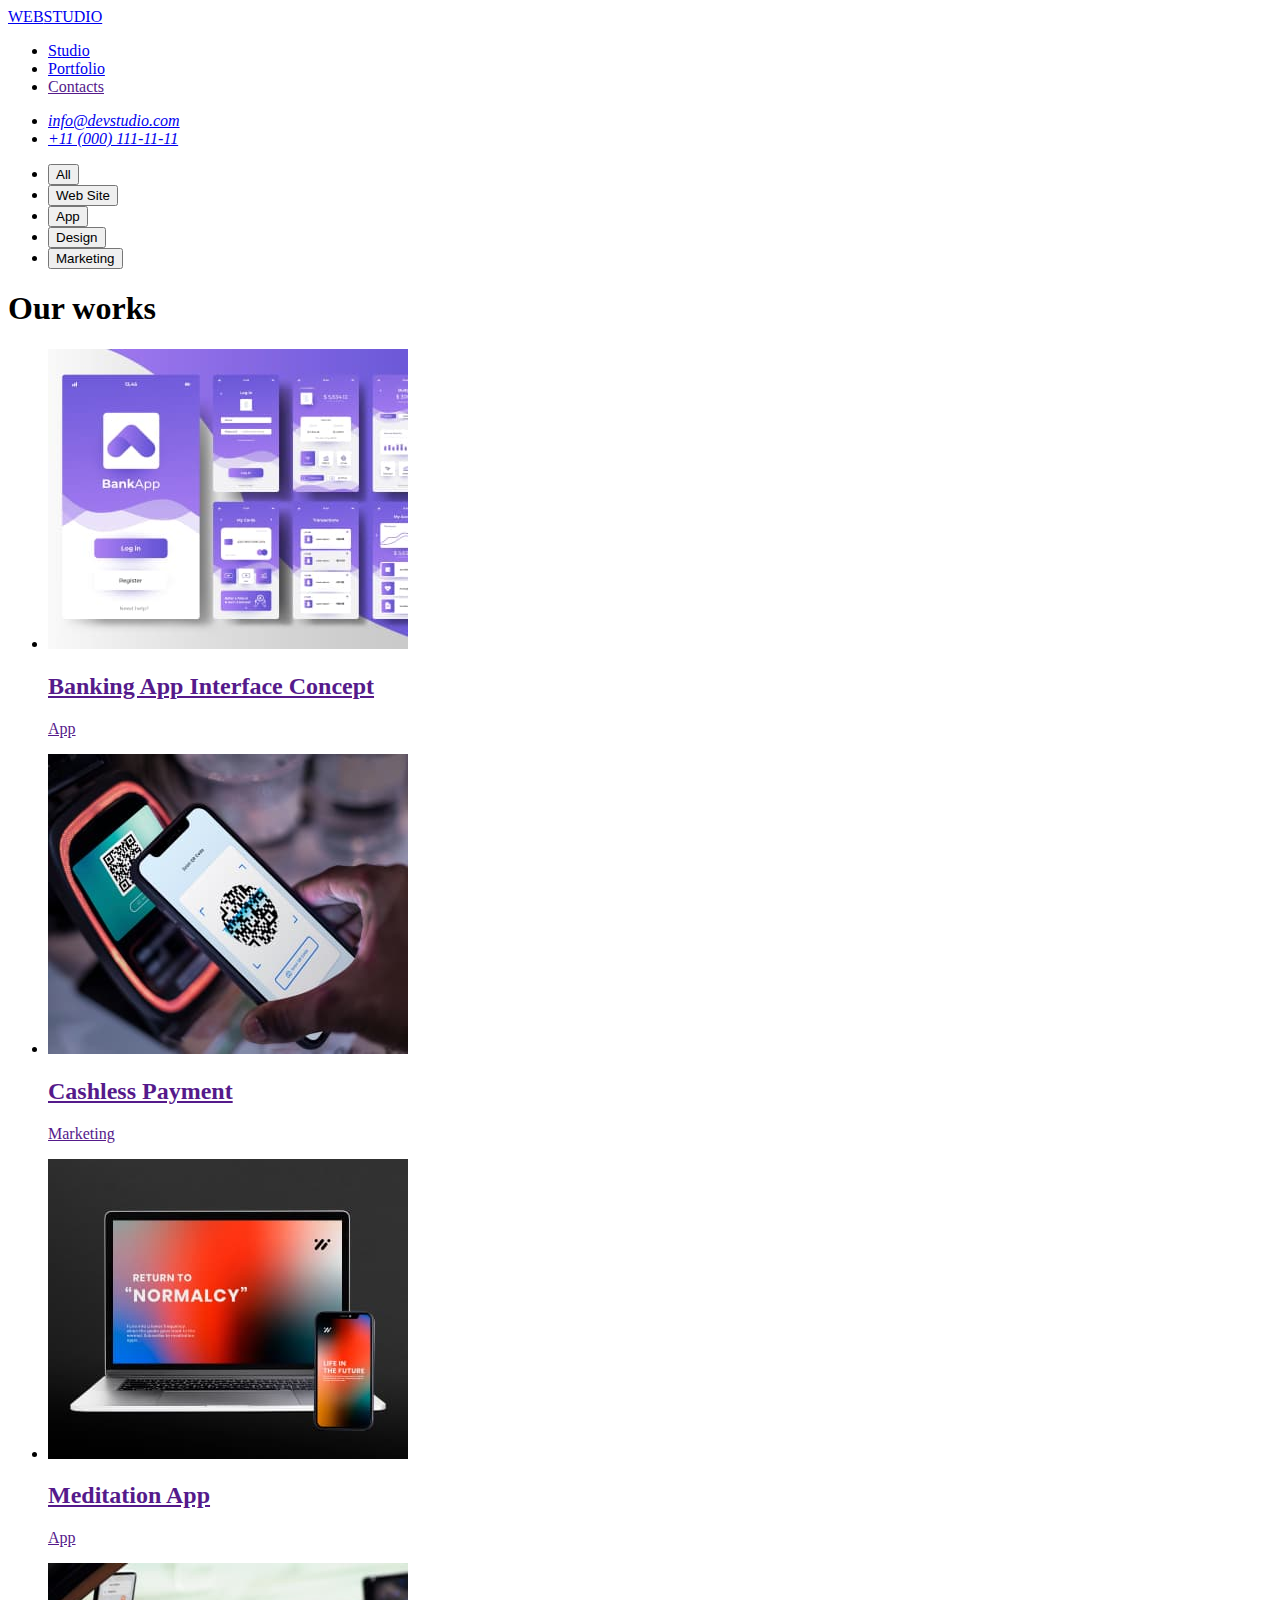
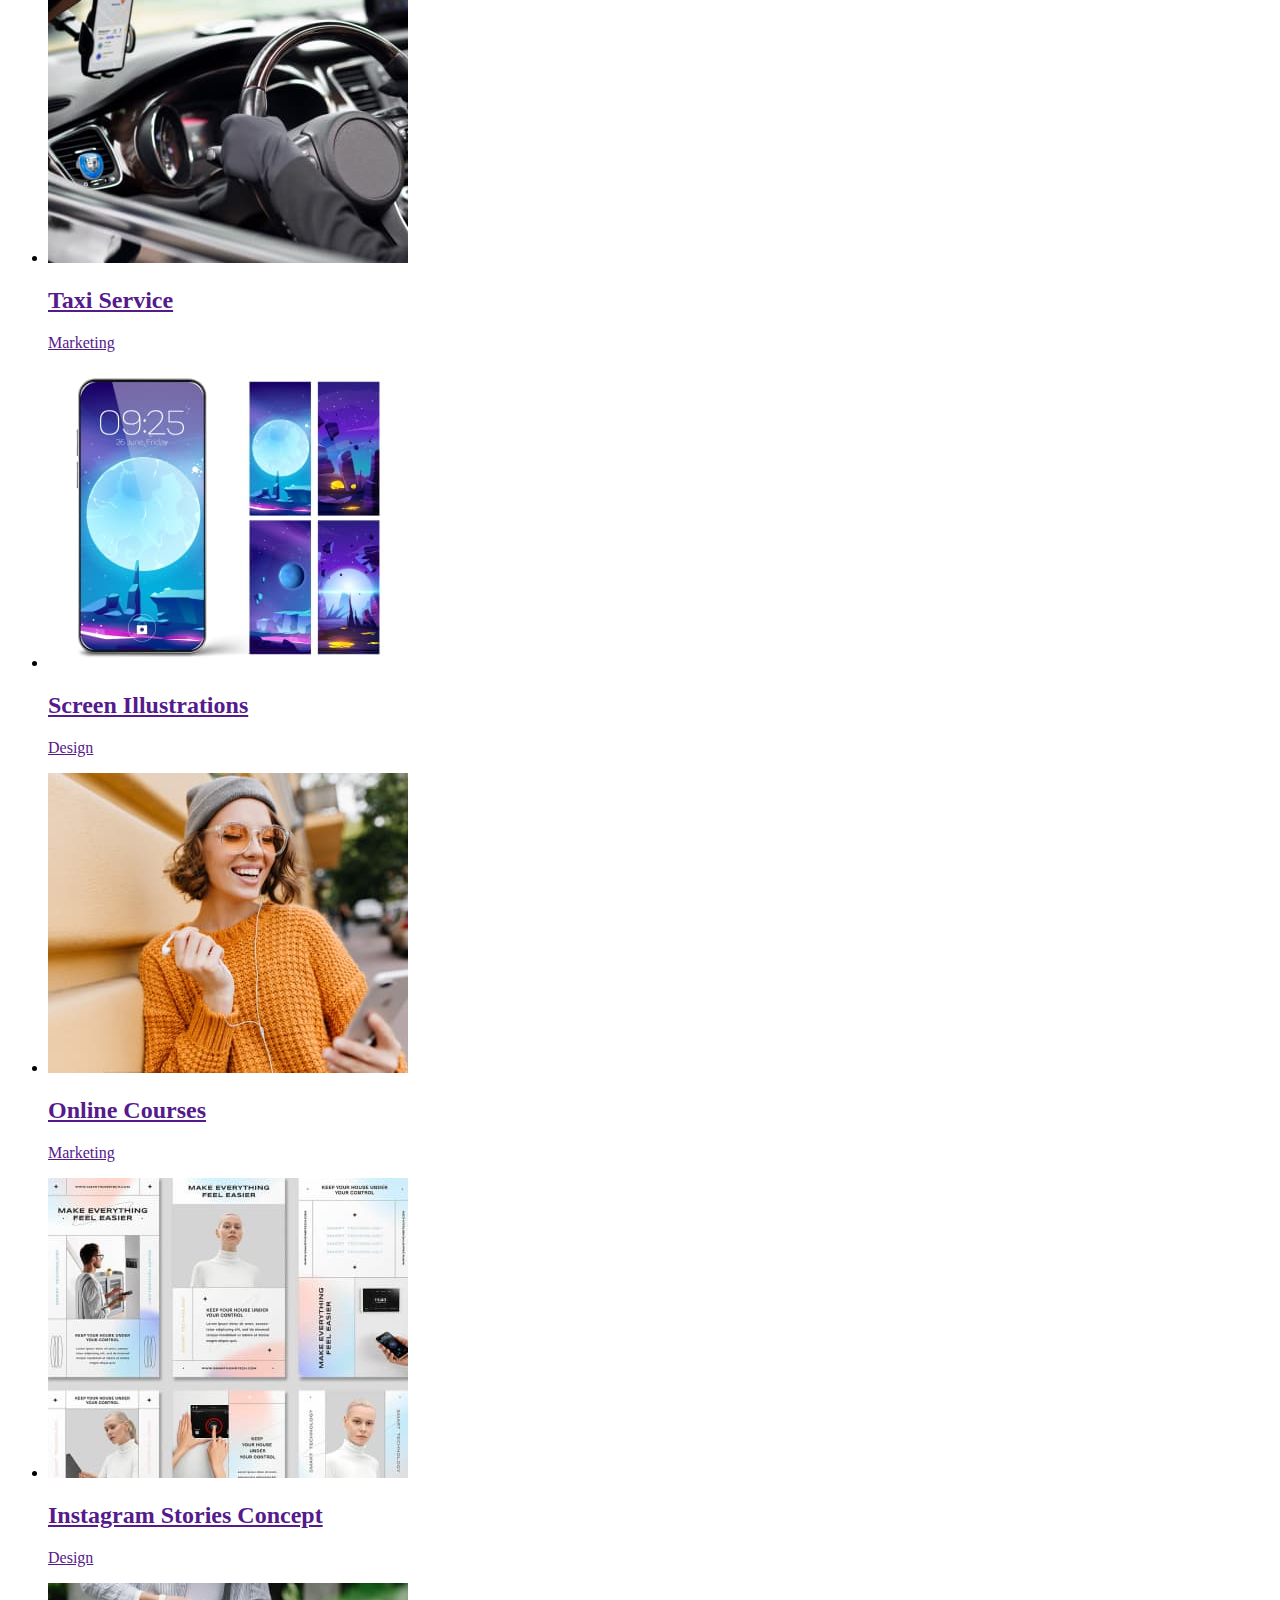
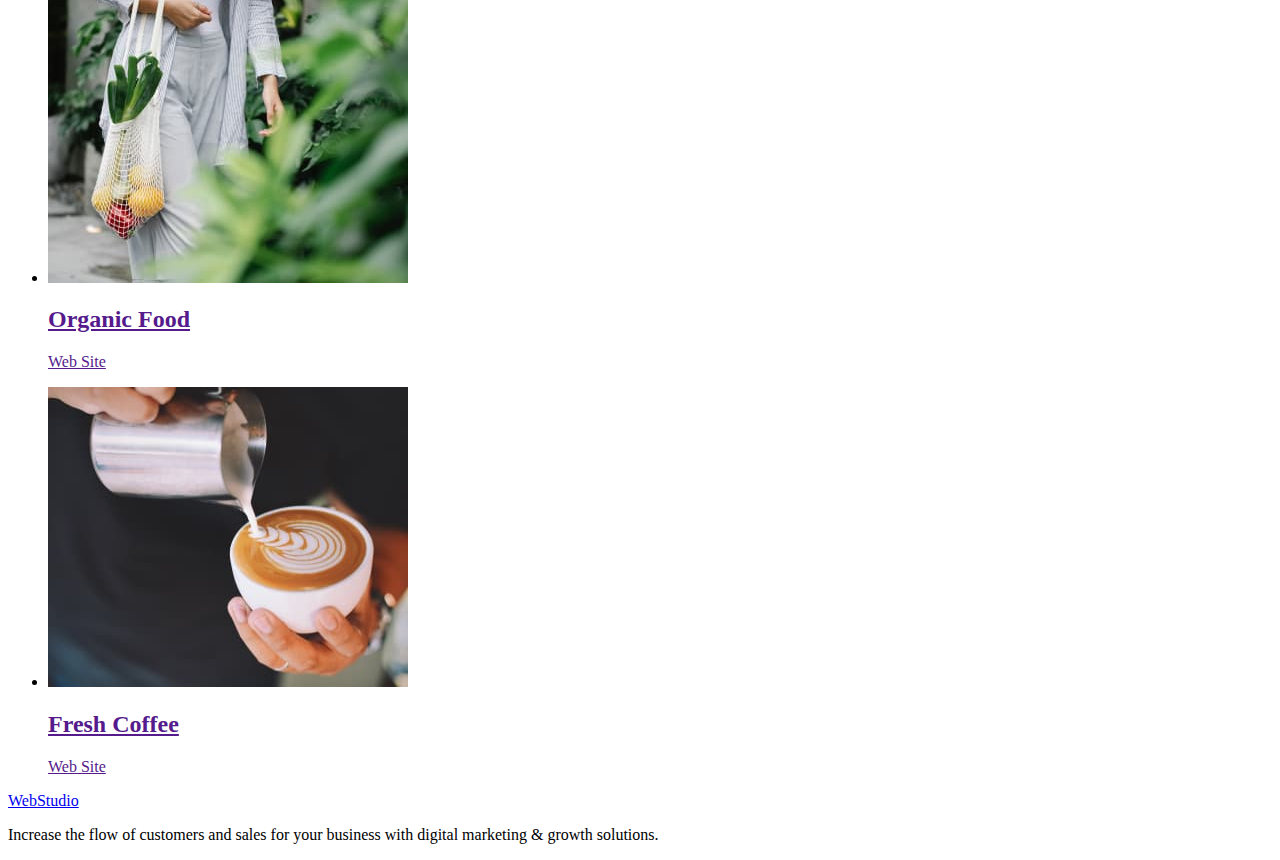
==== portfolio.html @ bcb20528 "добавив сторінку портфоліо" ====
<!DOCTYPE html>
<html lang="en">

<head>
	<meta charset="UTF-8">
	<meta http-equiv="X-UA-Compatible" content="IE=edge">
	<meta name="viewport" content="width=device-width, initial-scale=1.0">
	<title>Document</title>
	<link rel="stylesheet" href="./css/styles.css">
</head>

<body>
	<header>
		<nav>
			<a class="logo" href="./index.html"><span>WEB</span>STUDIO</a>
			<ul class="site-nav list">
				<li>
					<a href="./index.html" class="link">Studio</a>
				</li>
				<li>
					<a href="./portfolio.html" class="link">Portfolio</a>
				</li>
				<li>
					<a href="" class="link">Contacts</a>
				</li>
			</ul>
		</nav>
		<address class="address-nav">
			<ul>
				<li><a href="mailto:info@devstudio.com" class="link">info@devstudio.com</a></li>
				<li><a href="tel:+110001111111" class="link">+11 (000) 111-11-11</a>
				</li>
			</ul>

		</address>
	</header>
	<main>
		<ul>
			<li><button type="button">All</button></li>
			<li><button type="button">Web Site</button></li>
			<li><button type="button">App</button></li>
			<li><button type="button">Design</button></li>
			<li><button type="button">Marketing</button></li>
		</ul>
		<section>
			<h1>Our works</h1>
			<ul>
				<li><a href=""><img src="./images/img.jpg" alt="Banking App Interface Concept">
						<h2>Banking App Interface Concept</h2>
						<p>App</p>

					</a></li>
				<li><a href=""><img src="./images/img1.jpg" alt="Cashless Payment">
						<h2>Cashless Payment</h2>
						<p>Marketing</p>
					</a></li>
				<li><a href=""><img src="./images/2img.jpg" alt="Meditation App">
						<h2>Meditation App</h2>
						<p>App</p>
					</a></li>
				<li><a href=""><img src="./images/3img.jpg" alt="Taxi Service">
						<h2>Taxi Service</h2>
						<p>Marketing</p>
					</a></li>
				<li><a href=""><img src="./images/4img.jpg" alt="Screen Illustrations">
						<h2>Screen Illustrations</h2>
						<p>Design</p>
					</a></li>
				<li><a href=""><img src="./images/5img.jpg" alt="Online Courses">
						<h2>Online Courses</h2>
						<p>Marketing</p>
					</a></li>
				<li><a href=""><img src="./images/6img.jpg" alt="Instagram Stories Concept">
						<h2>Instagram Stories Concept</h2>
						<p>Design</p>
					</a></li>
				<li><a href=""><img src="./images/7img.jpg" alt="Organic Food">
						<h2>Organic Food</h2>
						<p>Web Site</p>
					</a></li>
				<li><a href=""><img src="./images/8img.jpg" alt="Fresh Coffee">
						<h2>Fresh Coffee</h2>
						<p>Web Site</p>
					</a></li>
			</ul>
		</section>
	</main>
	<footer>
		<a href="./index.html">WebStudio</a>
		<p>Increase the flow of customers and sales for your business with digital marketing & growth solutions.</p>

	</footer>

</body>
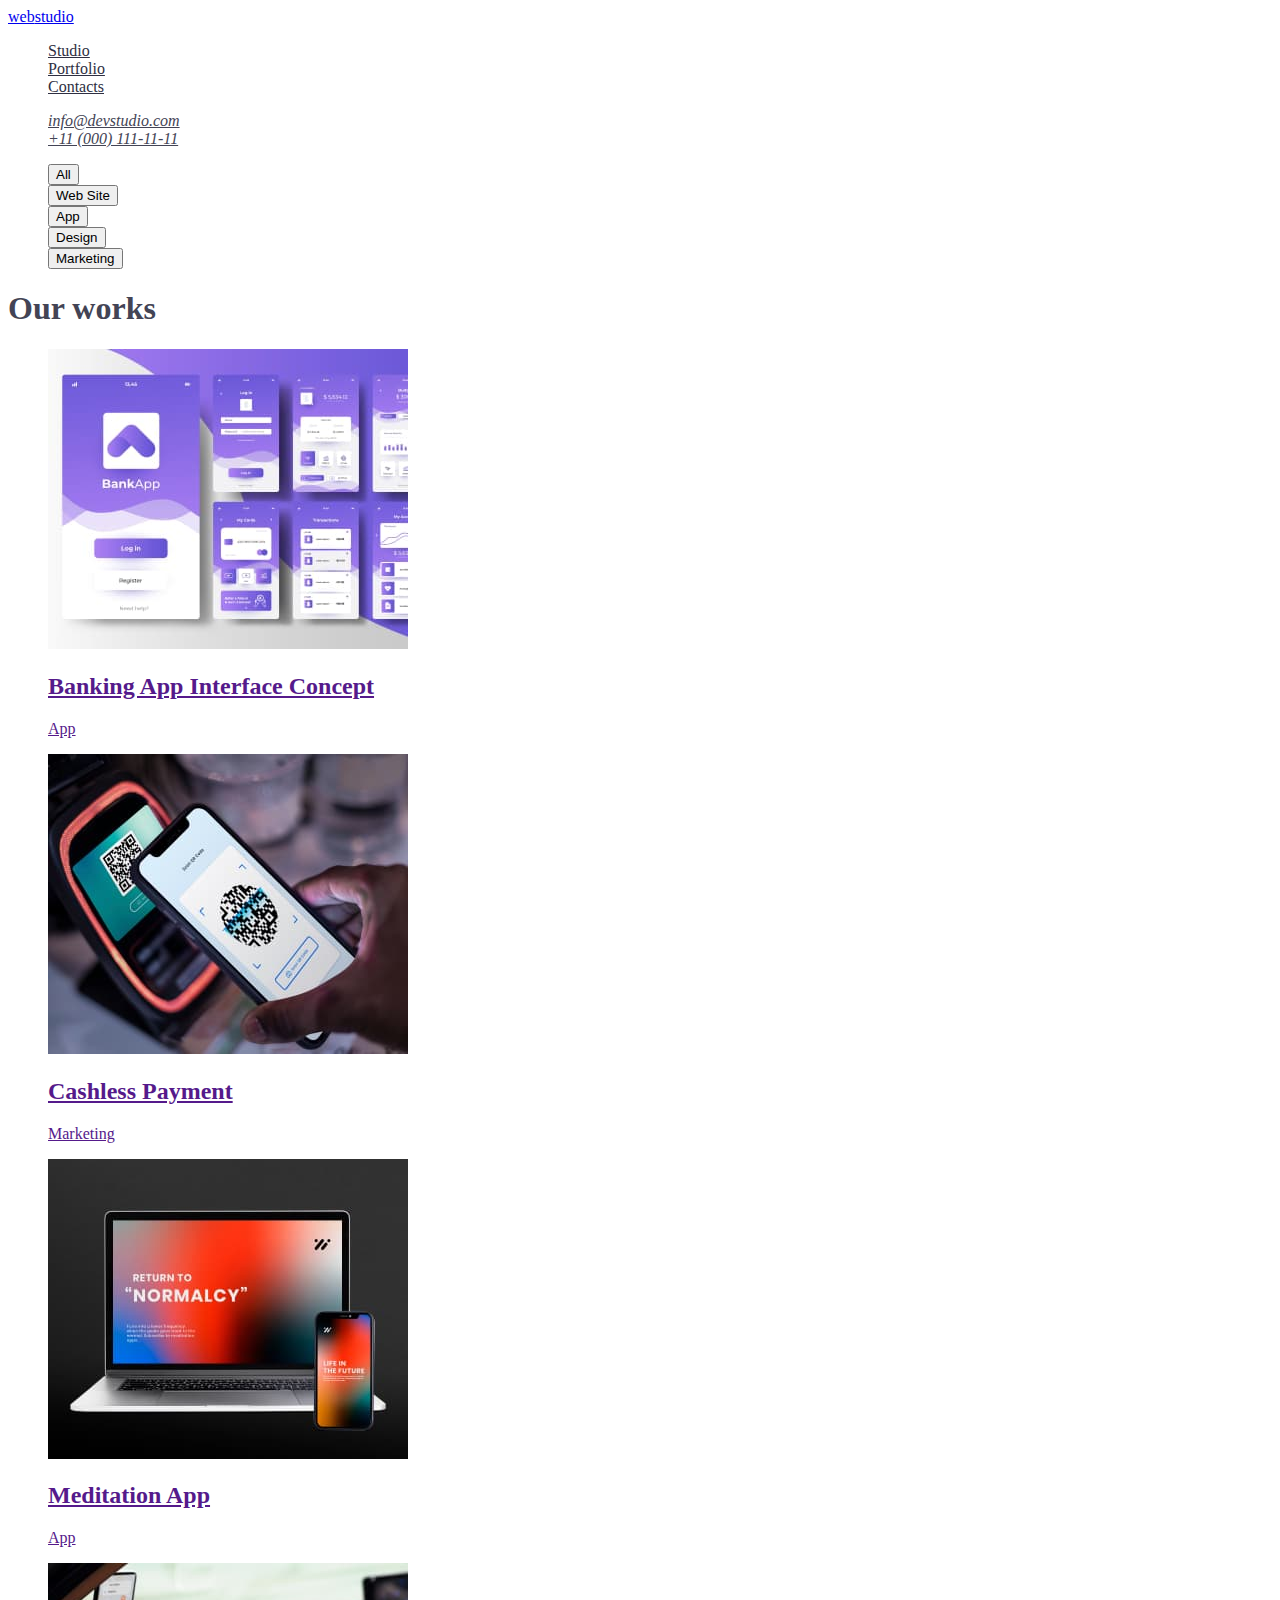
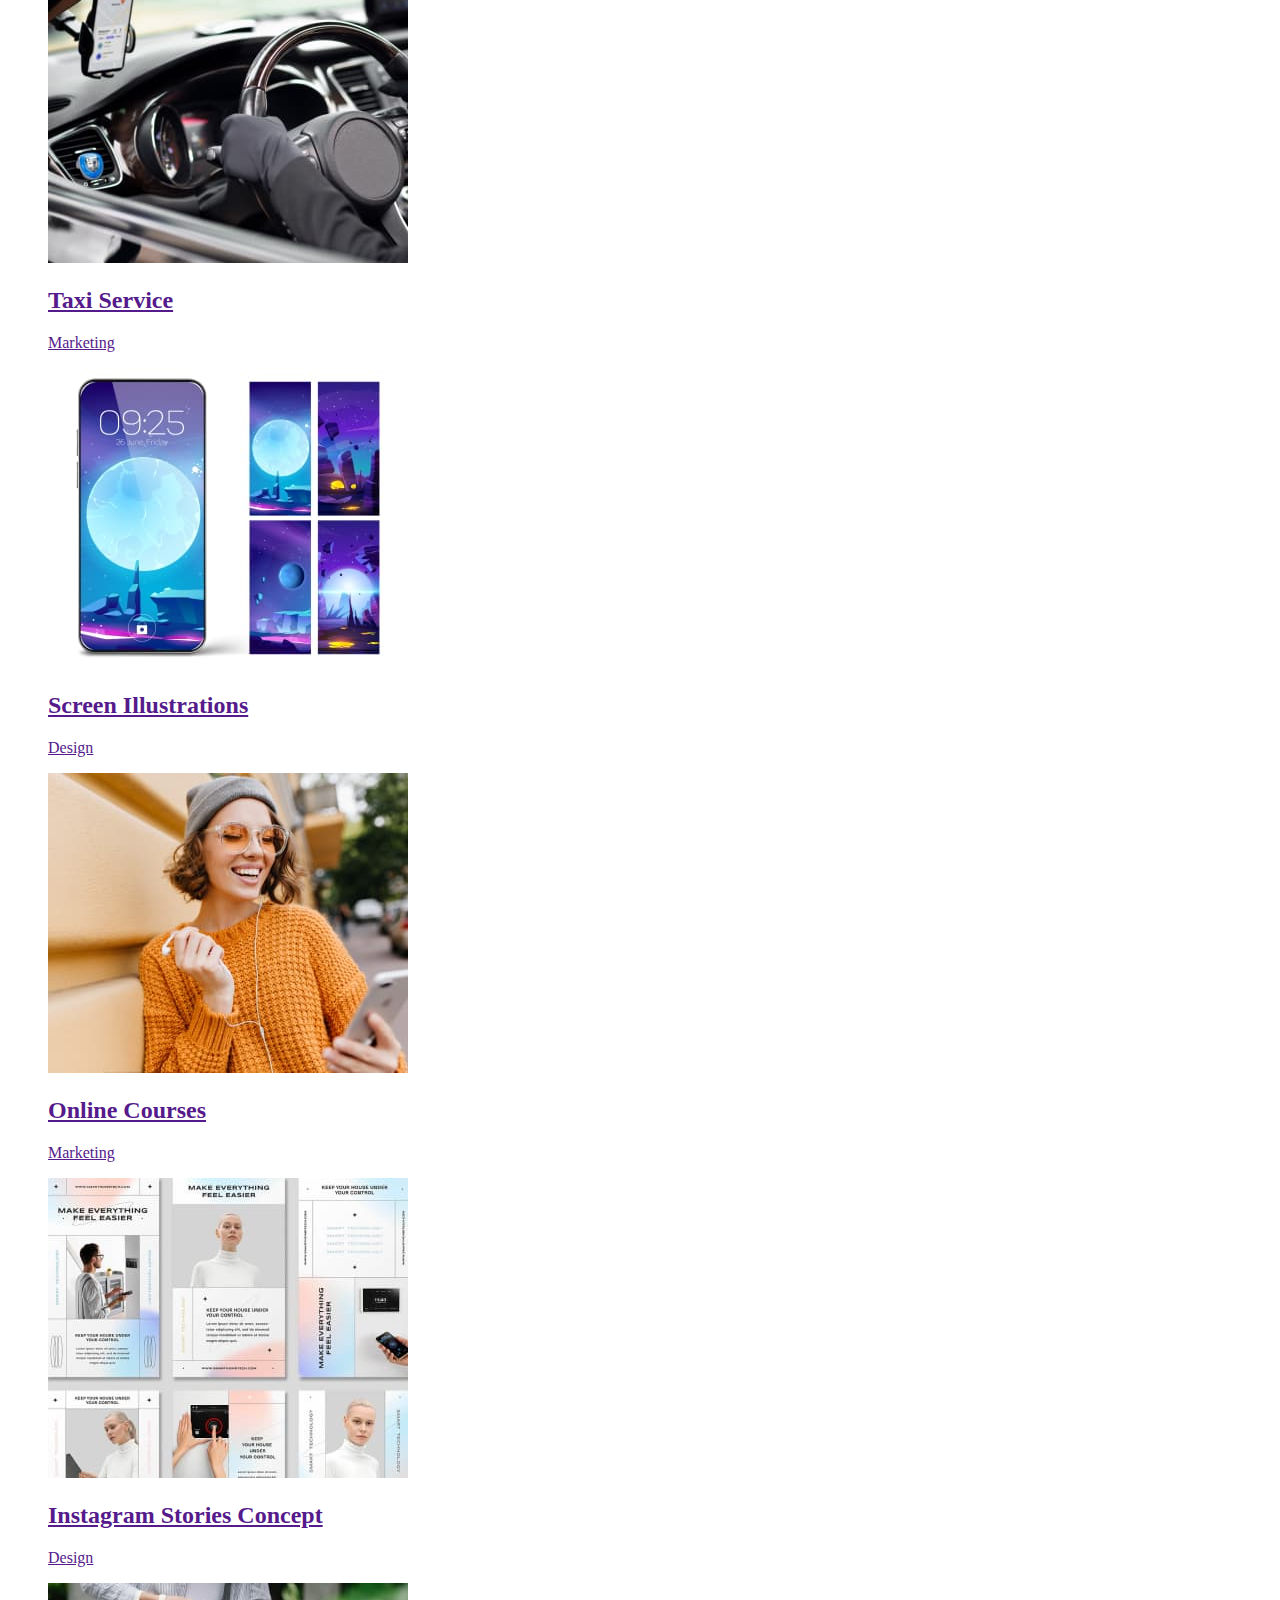
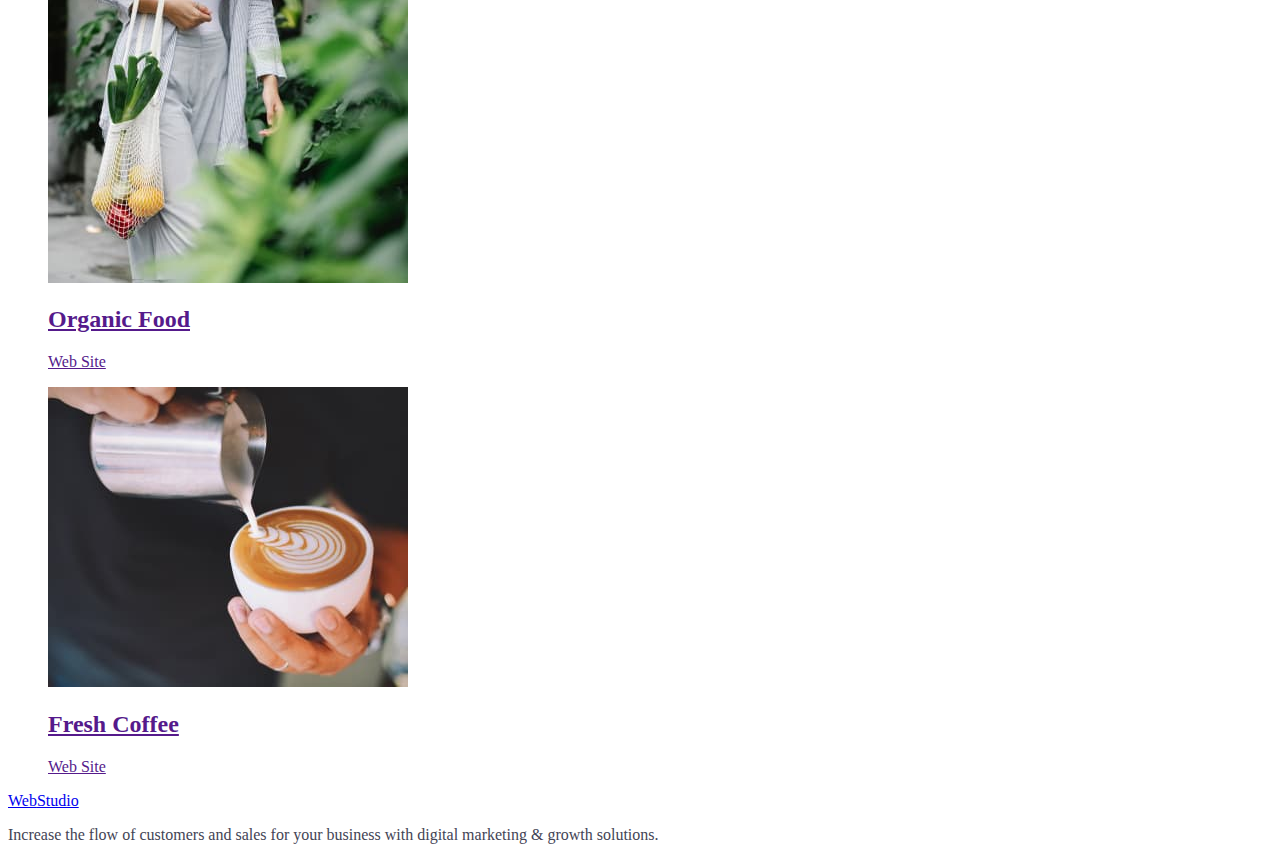
==== commit 7e7c365a: "добавив основні html файли" ====
--- a/portfolio.html
+++ b/portfolio.html
@@ -6,16 +6,21 @@
 	<meta http-equiv="X-UA-Compatible" content="IE=edge">
 	<meta name="viewport" content="width=device-width, initial-scale=1.0">
 	<title>Document</title>
+	<link rel="preconnect" href="https://fonts.googleapis.com">
+	<link rel="preconnect" href="https://fonts.gstatic.com" crossorigin>
+	<link
+		href="https://fonts.googleapis.com/css2?family=Raleway:wght@800&family=Roboto:wght@400;500;700;900&display=swap"
+		rel="stylesheet">
 	<link rel="stylesheet" href="./css/styles.css">
 </head>
 
 <body>
 	<header>
 		<nav>
-			<a class="logo" href="./index.html"><span>WEB</span>STUDIO</a>
+			<a class="logo-header" href="./index.html"><span>web</span>studio</a>
 			<ul class="site-nav list">
 				<li>
-					<a href="./index.html" class="link">Studio</a>
+					<a href="./index.html" class="link current">Studio</a>
 				</li>
 				<li>
 					<a href="./portfolio.html" class="link">Portfolio</a>
@@ -34,60 +39,63 @@
 
 		</address>
 	</header>
+
 	<main>
-		<ul>
-			<li><button type="button">All</button></li>
-			<li><button type="button">Web Site</button></li>
-			<li><button type="button">App</button></li>
-			<li><button type="button">Design</button></li>
-			<li><button type="button">Marketing</button></li>
+		<ul class="button-list">
+			<li><button type="button" class="button">All</button></li>
+			<li><button type="button" class="button">Web Site</button></li>
+			<li><button type="button" class="button">App</button></li>
+			<li><button type="button" class="button">Design</button></li>
+			<li><button type="button" class="button">Marketing</button></li>
 		</ul>
-		<section>
+		<section class="works">
 			<h1>Our works</h1>
 			<ul>
-				<li><a href=""><img src="./images/img.jpg" alt="Banking App Interface Concept">
+				<li><a href=""><img src="./images/img.jpg" alt="Banking App Interface Concept" width="360" height="300">
 						<h2>Banking App Interface Concept</h2>
 						<p>App</p>
 
 					</a></li>
-				<li><a href=""><img src="./images/img1.jpg" alt="Cashless Payment">
+				<li><a href=""><img src="./images/img1.jpg" alt="Cashless Payment" width="360" height="300">
 						<h2>Cashless Payment</h2>
 						<p>Marketing</p>
 					</a></li>
-				<li><a href=""><img src="./images/2img.jpg" alt="Meditation App">
+				<li><a href=""><img src="./images/2img.jpg" alt="Meditation App" width="360" height="300">
 						<h2>Meditation App</h2>
 						<p>App</p>
 					</a></li>
-				<li><a href=""><img src="./images/3img.jpg" alt="Taxi Service">
+				<li><a href=""><img src="./images/3img.jpg" alt="Taxi Service" width="360" height="300">
 						<h2>Taxi Service</h2>
 						<p>Marketing</p>
 					</a></li>
-				<li><a href=""><img src="./images/4img.jpg" alt="Screen Illustrations">
+				<li><a href=""><img src="./images/4img.jpg" alt="Screen Illustrations" width="360" height="300">
 						<h2>Screen Illustrations</h2>
 						<p>Design</p>
 					</a></li>
-				<li><a href=""><img src="./images/5img.jpg" alt="Online Courses">
+				<li><a href=""><img src="./images/5img.jpg" alt="Online Courses" width="360" height="300">
 						<h2>Online Courses</h2>
 						<p>Marketing</p>
 					</a></li>
-				<li><a href=""><img src="./images/6img.jpg" alt="Instagram Stories Concept">
+				<li><a href=""><img src="./images/6img.jpg" alt="Instagram Stories Concept" width="360" height="300">
 						<h2>Instagram Stories Concept</h2>
 						<p>Design</p>
 					</a></li>
-				<li><a href=""><img src="./images/7img.jpg" alt="Organic Food">
+				<li><a href=""><img src="./images/7img.jpg" alt="Organic Food" width="360" height="300">
 						<h2>Organic Food</h2>
 						<p>Web Site</p>
 					</a></li>
-				<li><a href=""><img src="./images/8img.jpg" alt="Fresh Coffee">
+				<li><a href=""><img src="./images/8img.jpg" alt="Fresh Coffee" width="360" height="300">
 						<h2>Fresh Coffee</h2>
 						<p>Web Site</p>
 					</a></li>
 			</ul>
 		</section>
 	</main>
-	<footer>
-		<a href="./index.html">WebStudio</a>
-		<p>Increase the flow of customers and sales for your business with digital marketing & growth solutions.</p>
+
+	<footer class="footer">
+		<a href="./index.html" class="logo-footer"><span>Web</span>Studio</a>
+		<p class="footer-text">Increase the flow of customers and sales for your business with digital marketing &
+			growth solutions.</p>
 
 	</footer>
 
--- a/css/styles.css
+++ b/css/styles.css
@@ -0,0 +1,53 @@
+/* text-color  #434455; */
+/* title-color #2E2F42*/
+/* accent-color #4D5AE5 */
+/* white-color #FFFFFF */
+/* footer-text-color #F4F4FD */
+:root {
+  --primary-text-color: #434455;
+  --title-text-color: #2e2f42;
+  --accent-color: #4d5ae5;
+  --white-color: #ffffff;
+  --secondary-white-color: #f4f4fd;
+  --secondary-background-color: #f4f4fd;
+}
+ul {
+  list-style: none;
+}
+
+body {
+  background-color: #ffffff;
+  color: var(--primary-text-color);
+}
+
+/* logo */
+.logo {
+  color: var(--title-text-color);
+}
+
+.logo > span,
+.logo:hover,
+.logo:focus {
+  color: var(--accent-color);
+}
+
+/* site-nav */
+.site-nav .link {
+  color: var(--title-text-color);
+}
+
+.site-nav .link:hover,
+.site-nav .link:focus {
+  color: var(--accent-color);
+}
+
+/* address-nav */
+
+.address-nav .link {
+  color: inherit;
+}
+
+.address-nav .link:hover,
+.address-nav .link:focus {
+  color: var(--accent-color);
+}
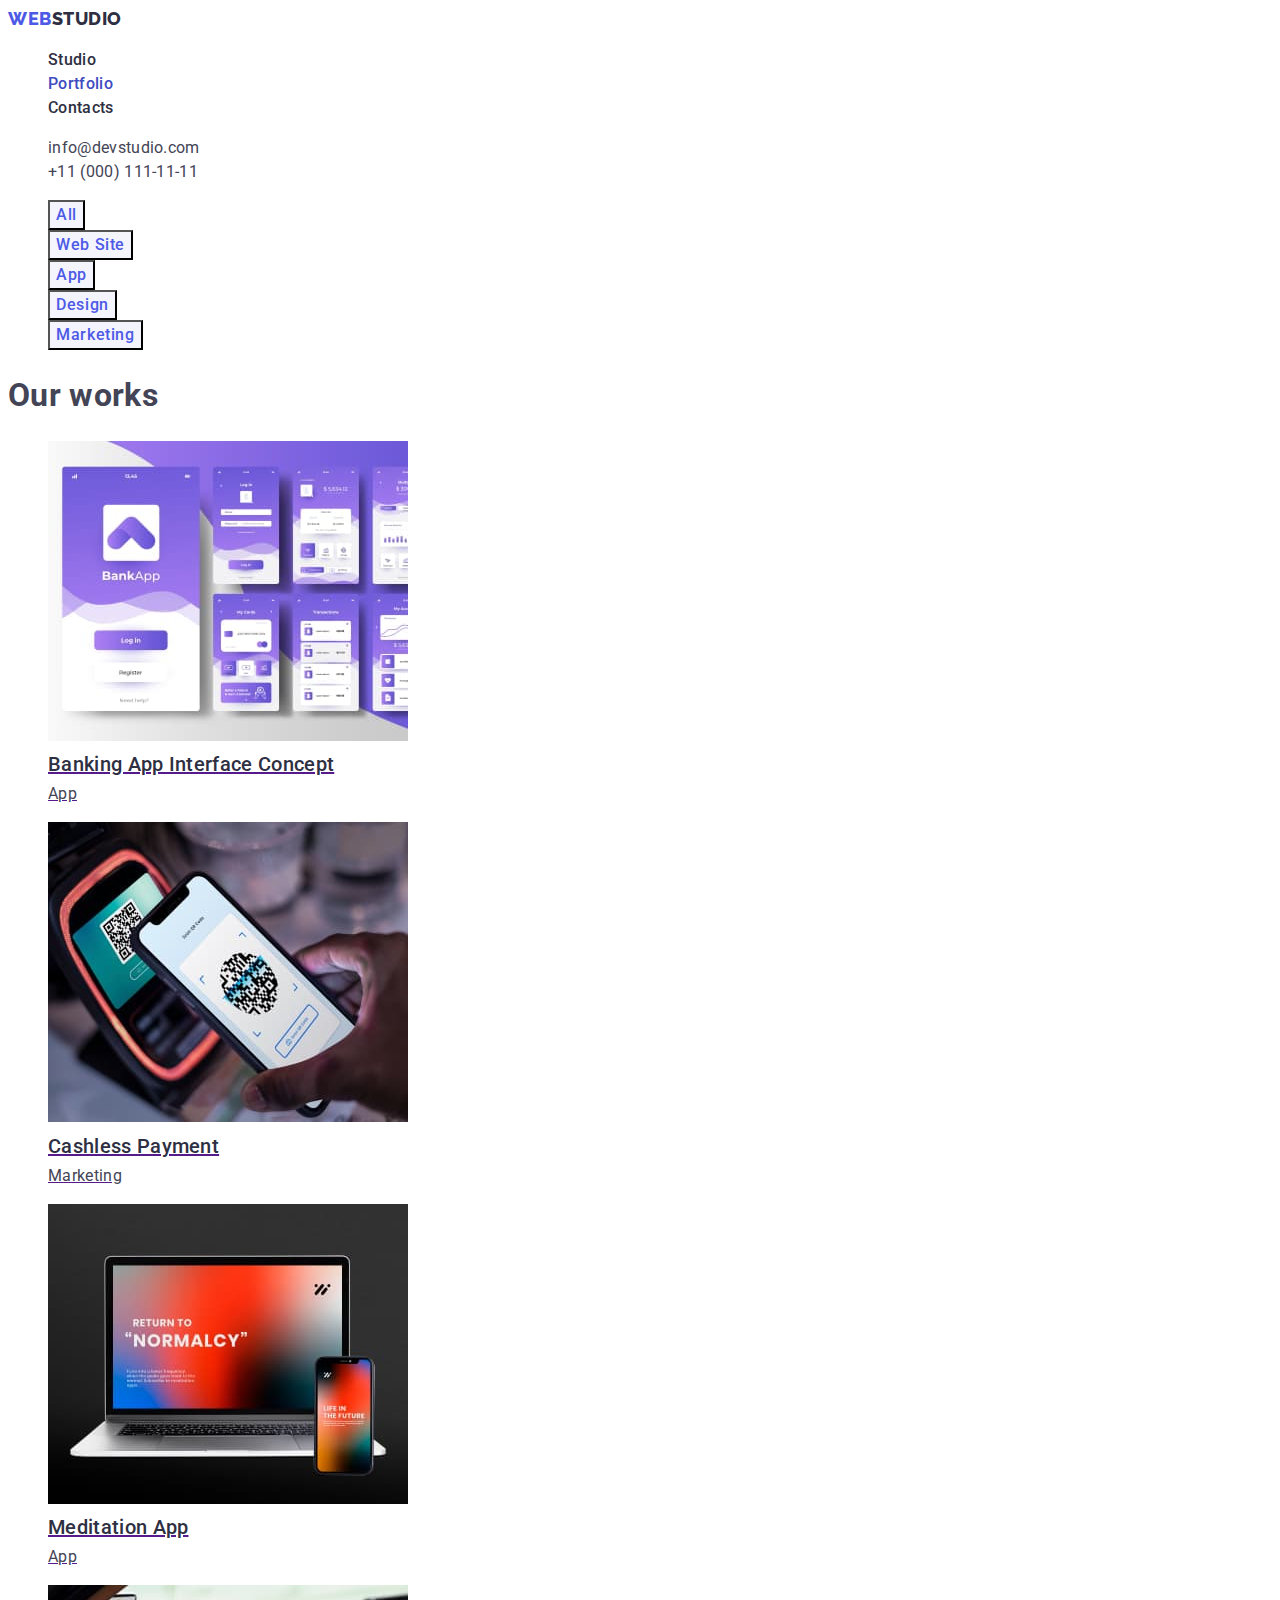
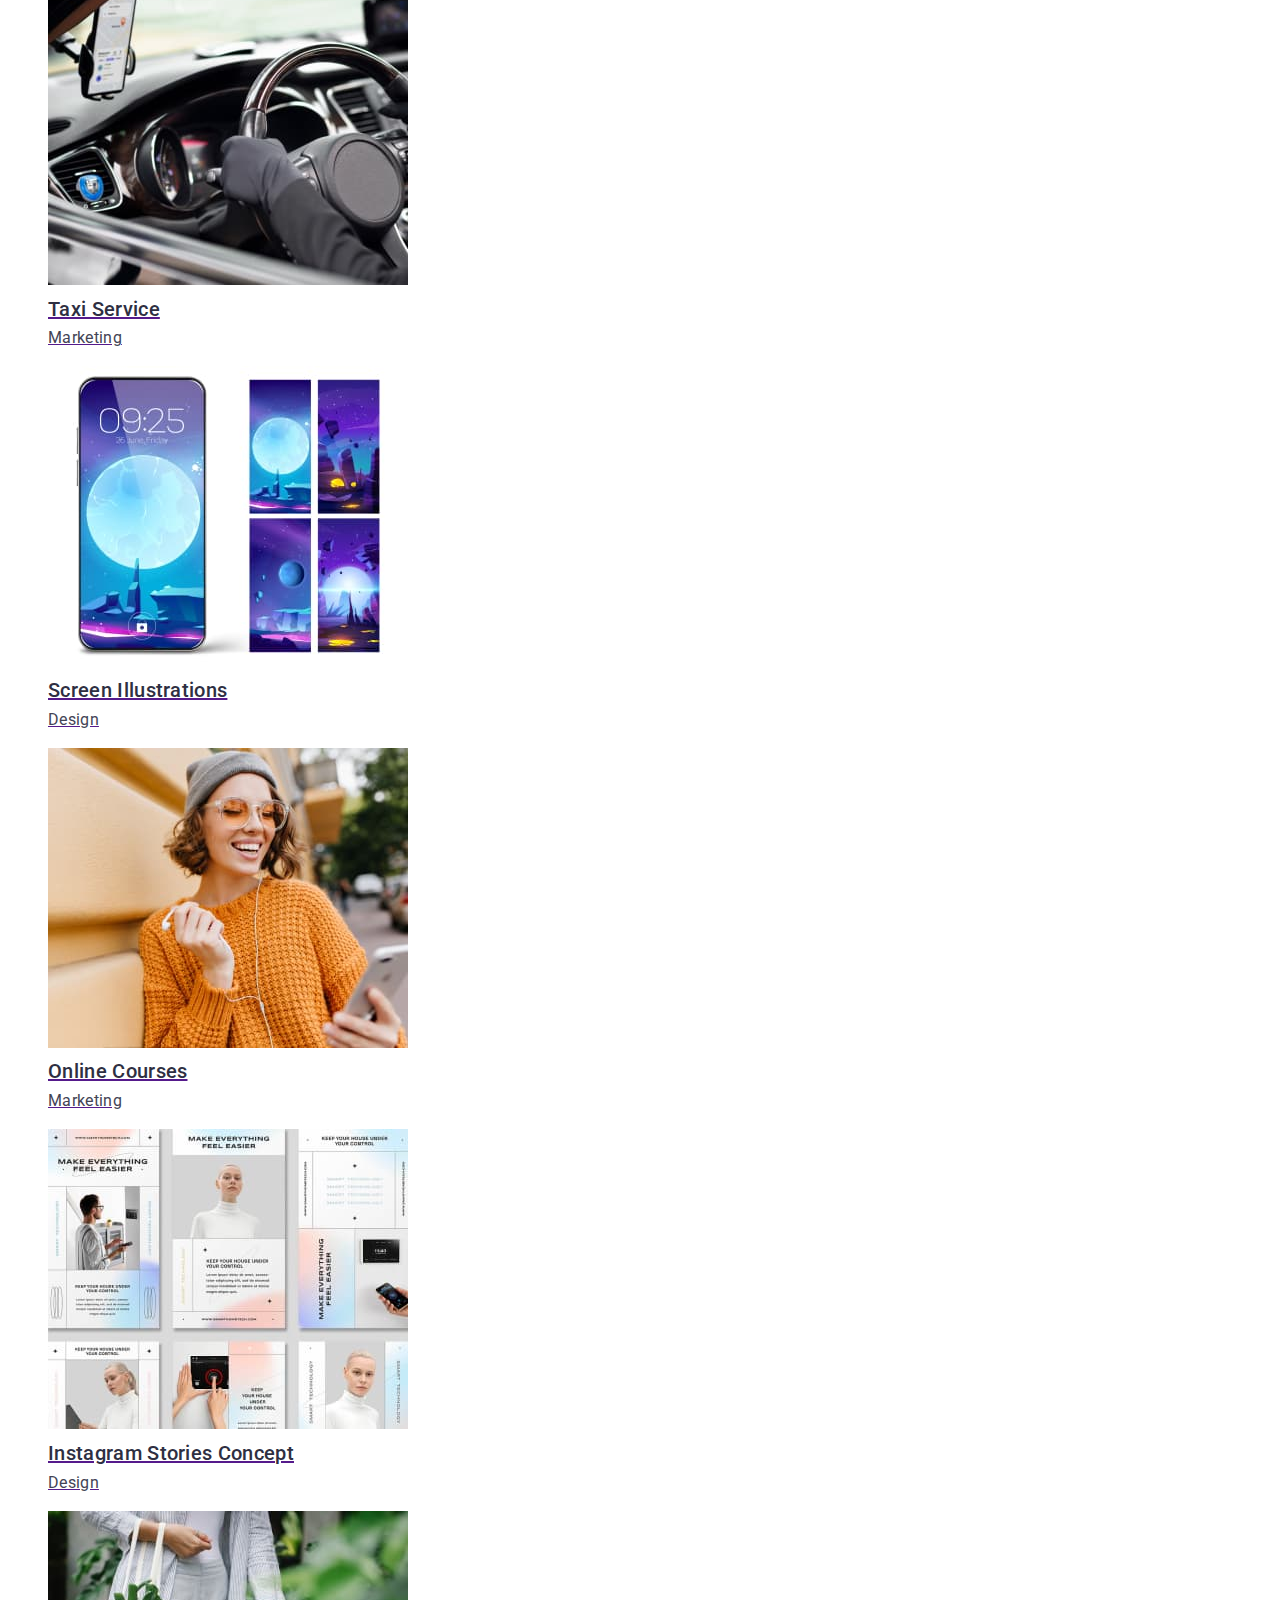
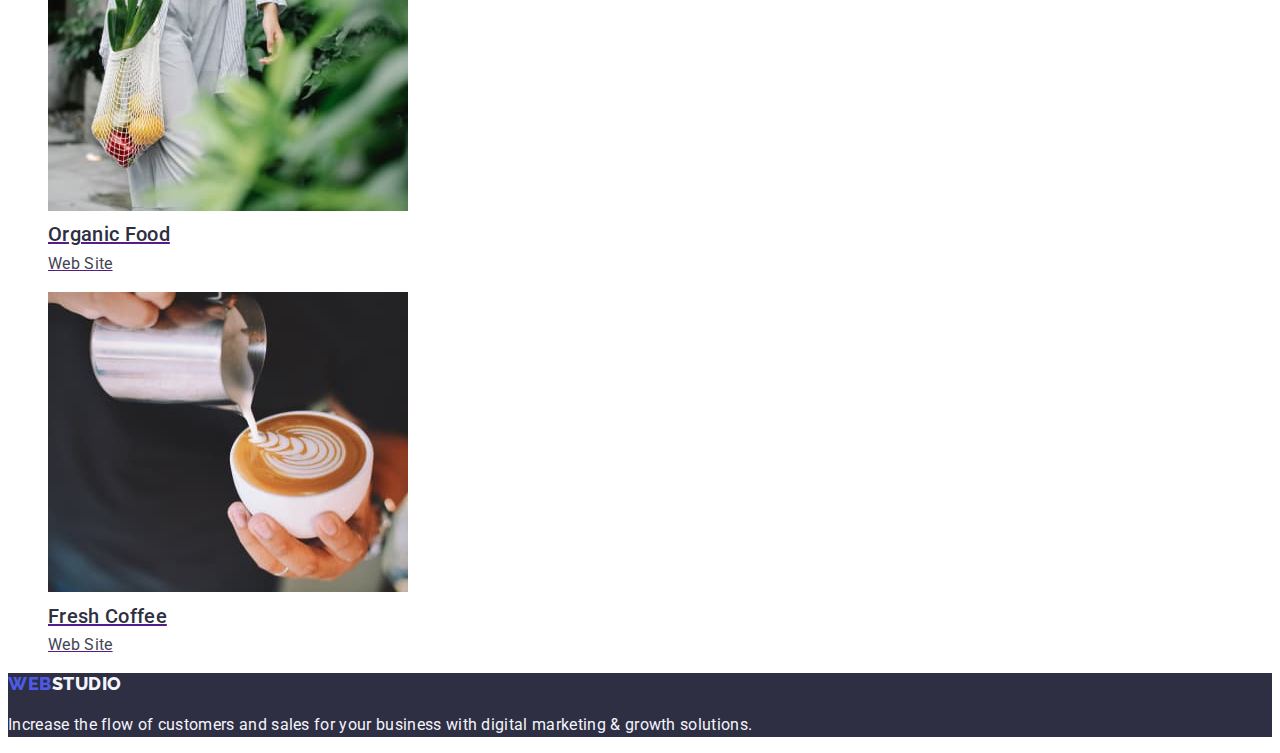
==== commit 3de81921: "Update portfolio.html" ====
--- a/portfolio.html
+++ b/portfolio.html
@@ -20,10 +20,10 @@
 			<a class="logo-header" href="./index.html"><span>web</span>studio</a>
 			<ul class="site-nav list">
 				<li>
-					<a href="./index.html" class="link current">Studio</a>
+					<a href="./index.html" class="link ">Studio</a>
 				</li>
 				<li>
-					<a href="./portfolio.html" class="link">Portfolio</a>
+					<a href="./portfolio.html" class="link current">Portfolio</a>
 				</li>
 				<li>
 					<a href="" class="link">Contacts</a>
--- a/css/styles.css
+++ b/css/styles.css
@@ -1,5 +1,5 @@
-/* text-color  #434455; */
-/* title-color #2E2F42*/
+/* text-color  #434455; Slate */
+/* title-color #2E2F42; Navy Blue*/
 /* accent-color #4D5AE5 */
 /* white-color #FFFFFF */
 /* footer-text-color #F4F4FD */
@@ -7,9 +7,9 @@
   --primary-text-color: #434455;
   --title-text-color: #2e2f42;
   --accent-color: #4d5ae5;
+  --interaction-color: #404bbf;
   --white-color: #ffffff;
   --secondary-white-color: #f4f4fd;
-  --secondary-background-color: #f4f4fd;
 }
 ul {
   list-style: none;
@@ -18,36 +18,185 @@
 body {
   background-color: #ffffff;
   color: var(--primary-text-color);
+  font-family: "Roboto", sans-serif;
+  letter-spacing: 0.02em;
+  font-size: 16px;
+  line-height: 1.5;
 }
 
 /* logo */
-.logo {
-  color: var(--title-text-color);
-}
-
-.logo > span,
-.logo:hover,
-.logo:focus {
+.logo-header {
+  color: var(--title-text-color);
+
+  font-family: "Raleway";
+  font-weight: 800;
+  font-size: 18px;
+  line-height: 1.17;
+  letter-spacing: 0.03em;
+  text-transform: uppercase;
+  text-decoration: none;
+}
+
+.logo-header,
+.logo-footer {
+  font-family: "Raleway";
+  font-weight: 800;
+  font-size: 18px;
+  line-height: 1.17;
+  letter-spacing: 0.03em;
+  text-transform: uppercase;
+  text-decoration: none;
+}
+
+.logo-header > span,
+.logo-footer > span {
   color: var(--accent-color);
 }
 
 /* site-nav */
 .site-nav .link {
   color: var(--title-text-color);
+
+  font-weight: 500;
+  text-decoration: none;
 }
 
 .site-nav .link:hover,
 .site-nav .link:focus {
-  color: var(--accent-color);
+  color: var(--interaction-color);
+}
+
+.site-nav .link.current {
+  color: var(--interaction-color);
 }
 
 /* address-nav */
 
 .address-nav .link {
   color: inherit;
+
+  font-style: normal;
+  text-decoration: none;
 }
 
 .address-nav .link:hover,
 .address-nav .link:focus {
+  color: var(--interaction-color);
+}
+
+/* hero */
+.hero {
+  background-color: var(--title-text-color);
+}
+.hero-title {
+  color: var(--white-color);
+
+  font-weight: 700;
+  font-size: 56px;
+  line-height: 1.07px;
+  text-align: center;
+}
+
+.hero-button {
+  color: var(--white-color);
+  background-color: var(--accent-color);
+
+  font-family: inherit, sans-serif;
+  font-weight: 500;
+  font-size: inherit;
+  line-height: inherit;
+  letter-spacing: 0.04em;
+}
+.hero-button:hover,
+.hero-button:focus {
+  background-color: var(--interaction-color);
+}
+
+/* sections */
+.section h3 {
+  color: var(--title-text-color);
+
+  font-weight: 500;
+  font-size: 20px;
+  line-height: 1.2;
+}
+
+.section-title {
+  color: var(--title-text-color);
+
+  font-weight: 700;
+  font-size: 36px;
+  line-height: 1.11;
+  text-align: center;
+  text-transform: capitalize;
+}
+
+/* our team */
+.team {
+  background-color: var(--secondary-white-color);
+}
+.team h3 {
+  font-weight: 500;
+  font-size: 20px;
+  line-height: 1.2;
+}
+
+/* footer */
+.footer {
+  background-color: var(--title-text-color);
+}
+.logo-footer {
+  color: var(--secondary-white-color);
+}
+.logo-footer > span {
   color: var(--accent-color);
 }
+.footer-text {
+  color: var(--secondary-white-color);
+}
+
+/* PORTFOLIO */
+
+/* button */
+.button {
+  color: var(--accent-color);
+  background-color: var(--secondary-white-color);
+
+  font-weight: 500;
+  letter-spacing: 0.04em;
+  font-family: inherit;
+  font-size: inherit;
+  line-height: inherit;
+
+  cursor: pointer;
+}
+
+.button:hover,
+.button:focus {
+  color: var(--white-color);
+  background-color: var(--interaction-color);
+}
+
+/* works */
+.works h2 {
+  color: var(--title-text-color);
+
+  font-weight: 500;
+  font-size: 20px;
+  line-height: 1.2px;
+  text-decoration: none;
+}
+
+.works h2:hover,
+.works h2:focus {
+  color: var(--interaction-color);
+}
+
+.works p {
+  color: var(--primary-text-color);
+}
+
+.works p:hover,
+.works p:focus {
+  color: var(--interaction-color);
+}
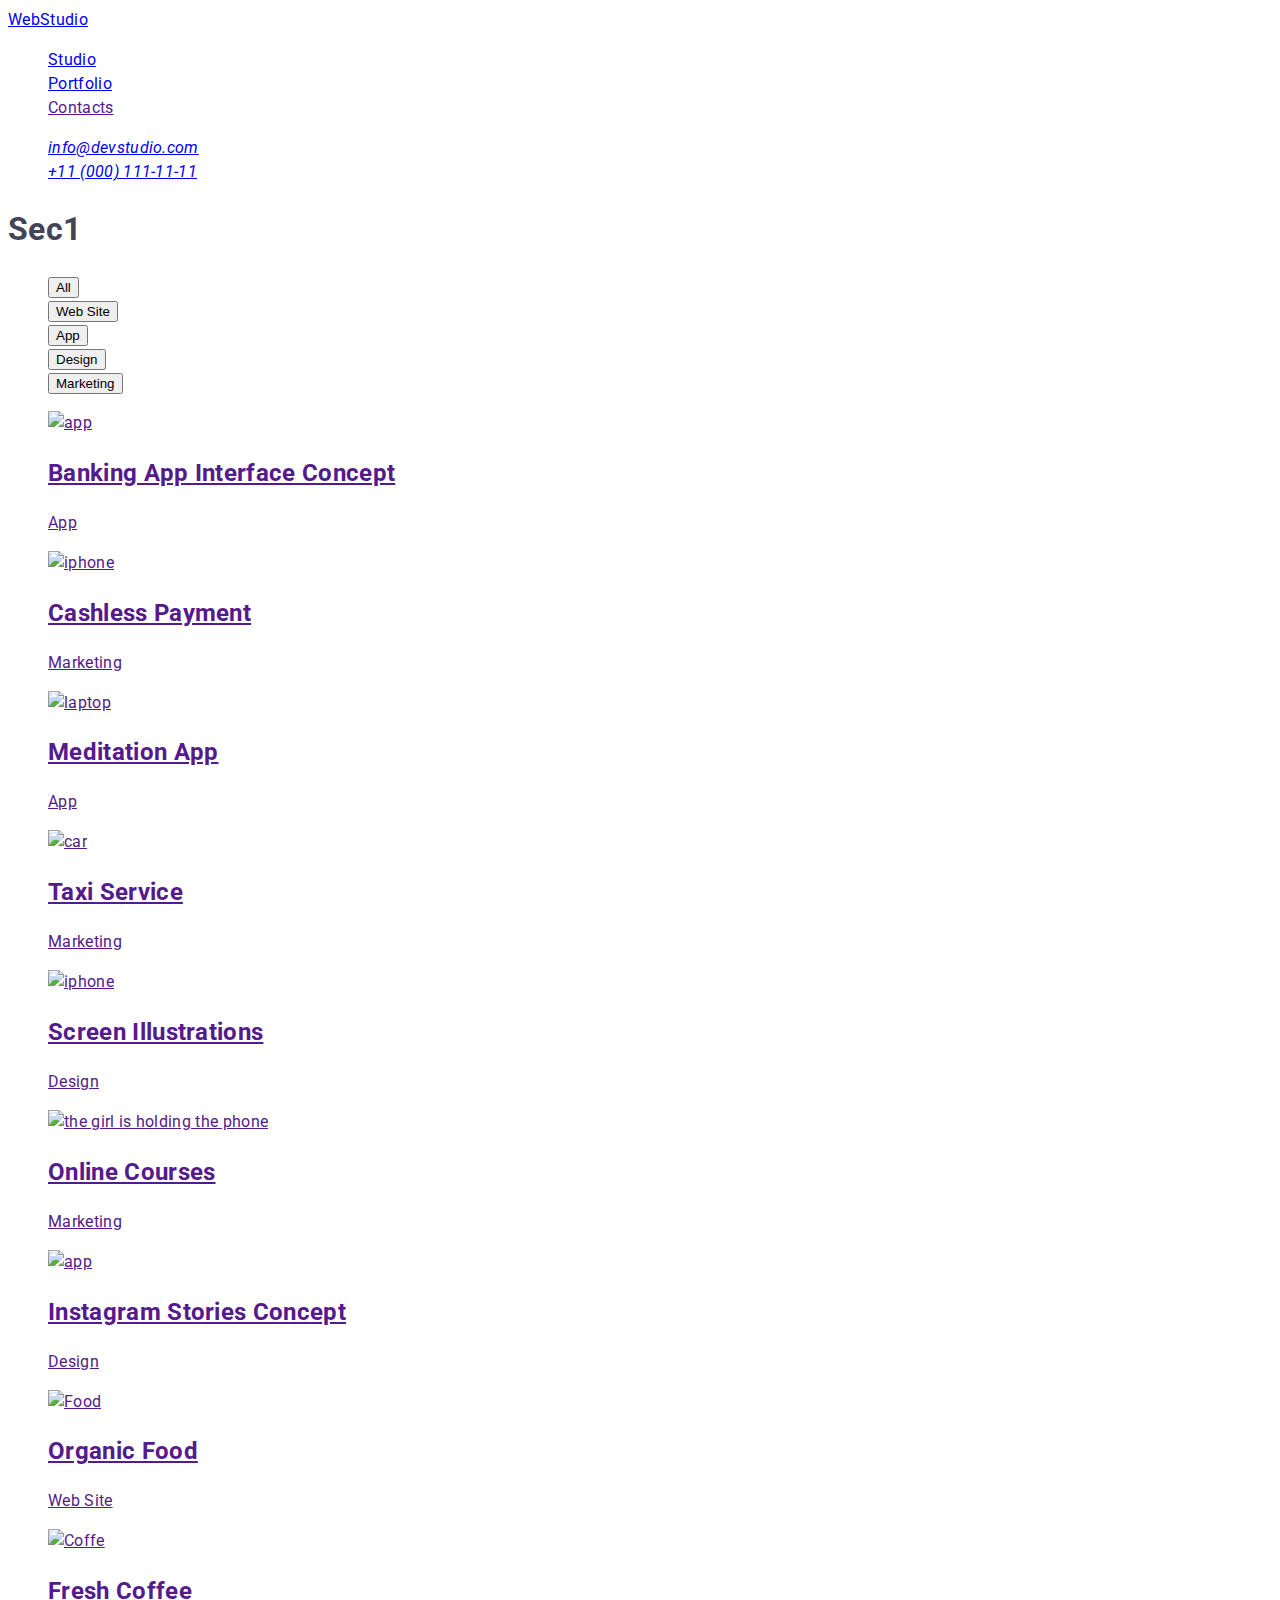
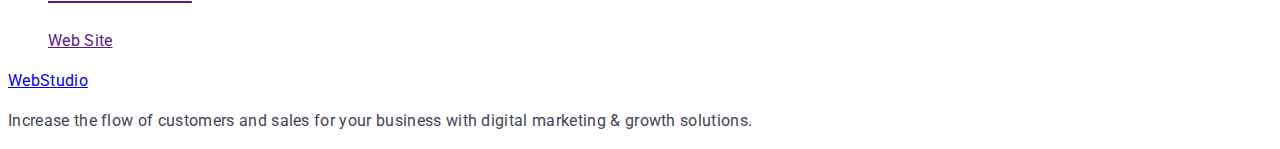
==== commit 3f0b9d62: "Добавив основні html файли" ====
--- a/portfolio.html
+++ b/portfolio.html
@@ -2,101 +2,126 @@
 <html lang="en">
 
 <head>
-	<meta charset="UTF-8">
-	<meta http-equiv="X-UA-Compatible" content="IE=edge">
-	<meta name="viewport" content="width=device-width, initial-scale=1.0">
+	<meta charset="UTF-8" />
+	<meta http-equiv="X-UA-Compatible" content="IE=edge" />
+	<meta name="viewport" content="width=device-width, initial-scale=1.0" />
 	<title>Document</title>
-	<link rel="preconnect" href="https://fonts.googleapis.com">
-	<link rel="preconnect" href="https://fonts.gstatic.com" crossorigin>
+	<link rel="stylesheet" href="./css/styles.css" />
+	<link rel="preconnect" href="https://fonts.googleapis.com" />
+	<link rel="preconnect" href="https://fonts.gstatic.com" crossorigin />
 	<link
 		href="https://fonts.googleapis.com/css2?family=Raleway:wght@800&family=Roboto:wght@400;500;700;900&display=swap"
-		rel="stylesheet">
-	<link rel="stylesheet" href="./css/styles.css">
+		rel="stylesheet" />
 </head>
 
 <body>
 	<header>
-		<nav>
-			<a class="logo-header" href="./index.html"><span>web</span>studio</a>
-			<ul class="site-nav list">
+		<nav class="list">
+			<a class="logo link" href="./index.html">Web<span class="studio">Studio</span></a>
+
+			<ul class="list">
+				<li><a class="menu-link link" href="./index.html">Studio</a></li>
 				<li>
-					<a href="./index.html" class="link ">Studio</a>
+					<a class="menu-link link" href="./portfolio.html">Portfolio</a>
+				</li>
+				<li><a class="menu-link link" href="">Contacts</a></li>
+			</ul>
+		</nav>
+		<address class="contact list">
+			<ul class="list">
+				<li>
+					<a class="contact-link link" href="mailto:info@devstudio.com">info@devstudio.com</a>
 				</li>
 				<li>
-					<a href="./portfolio.html" class="link current">Portfolio</a>
+					<a class="contact-link link" href="tel:+110001111111">+11 (000) 111-11-11</a>
+				</li>
+			</ul>
+		</address>
+	</header>
+	<main>
+		<section>
+			<h1 class="sectionhh">Sec1</h1>
+			<ul class="list">
+				<li><button type="button" class="btn-all">All</button></li>
+				<li><button type="button" class="btn-all">Web Site</button></li>
+				<li><button type="button" class="btn-all">App</button></li>
+				<li><button type="button" class="btn-all">Design</button></li>
+				<li><button type="button" class="btn-all">Marketing</button></li>
+			</ul>
+			<ul class="list">
+				<li>
+					<a href="" class="link"><img src="./images/p-images/p-1.jpg" alt="app" width="360" height="300" />
+						<h2 class="images-text">Banking App Interface Concept</h2>
+						<p class="images-dev">App</p>
+					</a>
 				</li>
 				<li>
-					<a href="" class="link">Contacts</a>
+					<a href="" class="link">
+						<img src="./images/p-images/p-2.jpg" alt="iphone" width="360" height="300" />
+						<h2 class="images-text">Cashless Payment</h2>
+						<p class="images-dev">Marketing</p>
+					</a>
 				</li>
-			</ul>
-		</nav>
-		<address class="address-nav">
-			<ul>
-				<li><a href="mailto:info@devstudio.com" class="link">info@devstudio.com</a></li>
-				<li><a href="tel:+110001111111" class="link">+11 (000) 111-11-11</a>
+				<li>
+					<a href="" class="link">
+						<img src="./images/p-images/p-3.jpg" alt="laptop" width="360" height="300" />
+						<h2 class="images-text">Meditation App</h2>
+						<p class="images-dev">App</p>
+					</a>
 				</li>
-			</ul>
-
-		</address>
-	</header>
-
-	<main>
-		<ul class="button-list">
-			<li><button type="button" class="button">All</button></li>
-			<li><button type="button" class="button">Web Site</button></li>
-			<li><button type="button" class="button">App</button></li>
-			<li><button type="button" class="button">Design</button></li>
-			<li><button type="button" class="button">Marketing</button></li>
-		</ul>
-		<section class="works">
-			<h1>Our works</h1>
-			<ul>
-				<li><a href=""><img src="./images/img.jpg" alt="Banking App Interface Concept" width="360" height="300">
-						<h2>Banking App Interface Concept</h2>
-						<p>App</p>
-
-					</a></li>
-				<li><a href=""><img src="./images/img1.jpg" alt="Cashless Payment" width="360" height="300">
-						<h2>Cashless Payment</h2>
-						<p>Marketing</p>
-					</a></li>
-				<li><a href=""><img src="./images/2img.jpg" alt="Meditation App" width="360" height="300">
-						<h2>Meditation App</h2>
-						<p>App</p>
-					</a></li>
-				<li><a href=""><img src="./images/3img.jpg" alt="Taxi Service" width="360" height="300">
-						<h2>Taxi Service</h2>
-						<p>Marketing</p>
-					</a></li>
-				<li><a href=""><img src="./images/4img.jpg" alt="Screen Illustrations" width="360" height="300">
-						<h2>Screen Illustrations</h2>
-						<p>Design</p>
-					</a></li>
-				<li><a href=""><img src="./images/5img.jpg" alt="Online Courses" width="360" height="300">
-						<h2>Online Courses</h2>
-						<p>Marketing</p>
-					</a></li>
-				<li><a href=""><img src="./images/6img.jpg" alt="Instagram Stories Concept" width="360" height="300">
-						<h2>Instagram Stories Concept</h2>
-						<p>Design</p>
-					</a></li>
-				<li><a href=""><img src="./images/7img.jpg" alt="Organic Food" width="360" height="300">
-						<h2>Organic Food</h2>
-						<p>Web Site</p>
-					</a></li>
-				<li><a href=""><img src="./images/8img.jpg" alt="Fresh Coffee" width="360" height="300">
-						<h2>Fresh Coffee</h2>
-						<p>Web Site</p>
-					</a></li>
+				<li>
+					<a href="" class="link">
+						<img src="./images/p-images/p-4.jpg" alt="car" width="360" height="300" />
+						<h2 class="images-text">Taxi Service</h2>
+						<p class="images-dev">Marketing</p>
+					</a>
+				</li>
+				<li>
+					<a href="" class="link">
+						<img src="./images/p-images/p-5.jpg" alt="iphone" width="360" height="300" />
+						<h2 class="images-text">Screen Illustrations</h2>
+						<p class="images-dev">Design</p>
+					</a>
+				</li>
+				<li>
+					<a href="" class="link">
+						<img src="./images/p-images/p-6.jpg" alt="the girl is holding the phone" width="360"
+							height="300" />
+						<h2 class="images-text">Online Courses</h2>
+						<p class="images-dev">Marketing</p>
+					</a>
+				</li>
+				<li>
+					<a href="" class="link">
+						<img src="./images/p-images/p-7.jpg" alt="app" width="360" height="300" />
+						<h2 class="images-text">Instagram Stories Concept</h2>
+						<p class="images-dev">Design</p>
+					</a>
+				</li>
+				<li>
+					<a href="" class="link">
+						<img src="./images/p-images/p-8.jpg" alt="Food" width="360" height="300" />
+						<h2 class="images-text">Organic Food</h2>
+						<p class="images-dev">Web Site</p>
+					</a>
+				</li>
+				<li>
+					<a href="" class="link">
+						<img src="./images/p-images/p-9.jpg" alt="Coffe" width="360" height="300" />
+						<h2 class="images-text">Fresh Coffee</h2>
+						<p class="images-dev">Web Site</p>
+					</a>
+				</li>
 			</ul>
 		</section>
 	</main>
+	<footer class="end">
+		<a class="logo link" href="./index.html">Web<span class="st-footer">Studio</span></a>
+		<p class="footend">
+			Increase the flow of customers and sales for your business with digital
+			marketing & growth solutions.
+		</p>
+	</footer>
+</body>
 
-	<footer class="footer">
-		<a href="./index.html" class="logo-footer"><span>Web</span>Studio</a>
-		<p class="footer-text">Increase the flow of customers and sales for your business with digital marketing &
-			growth solutions.</p>
-
-	</footer>
-
-</body>+</html>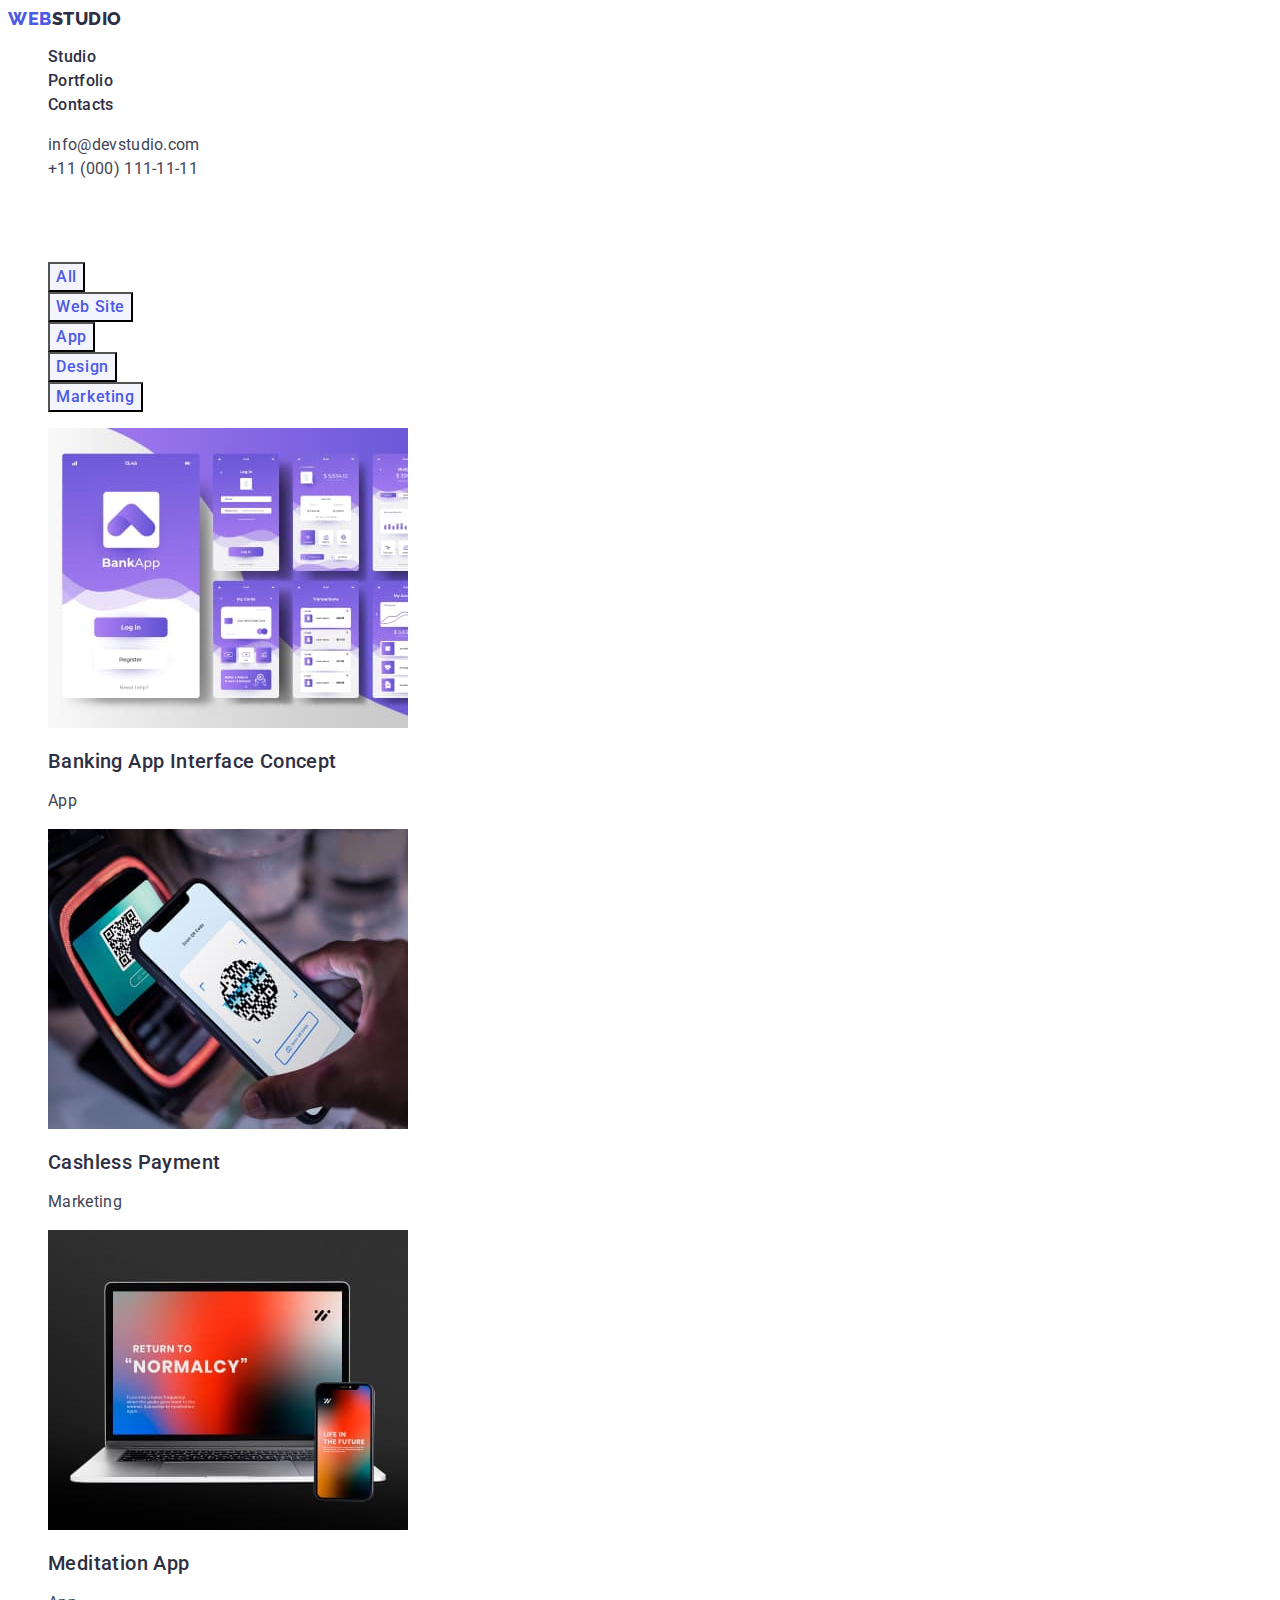
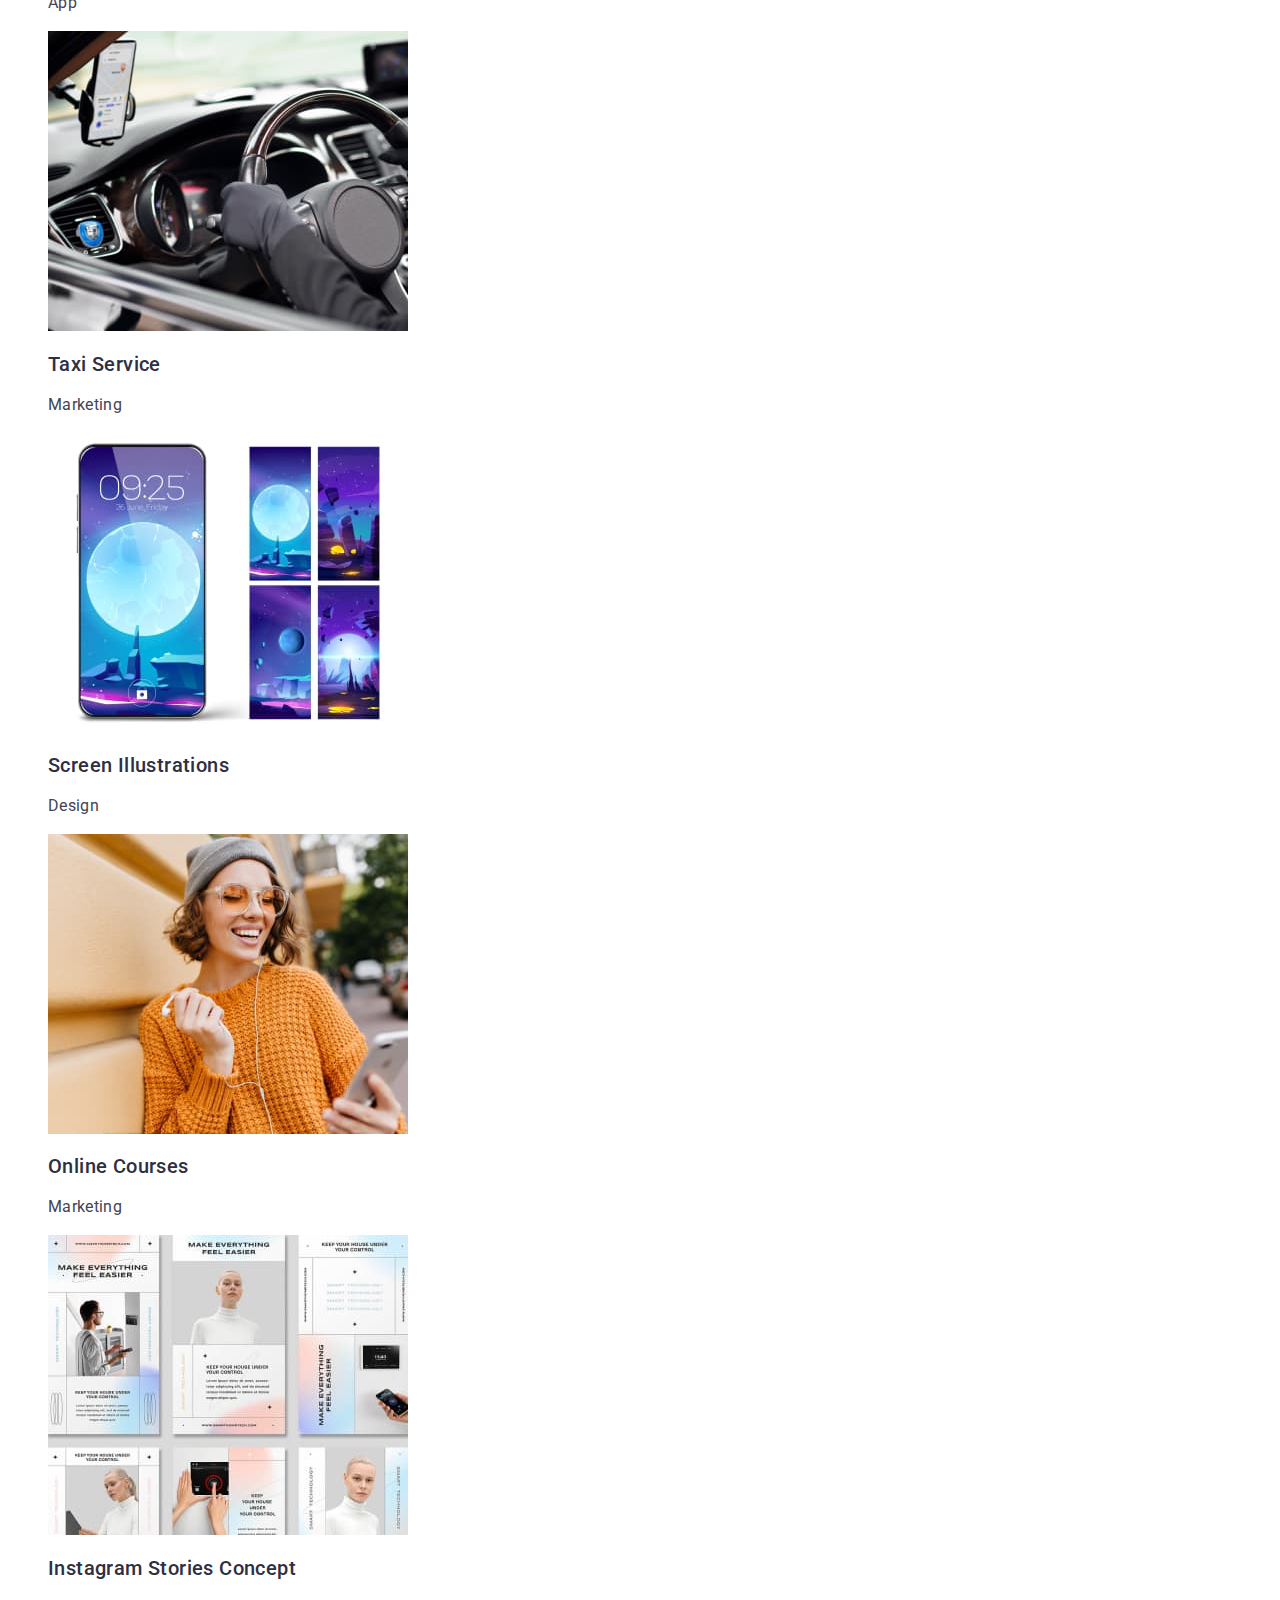
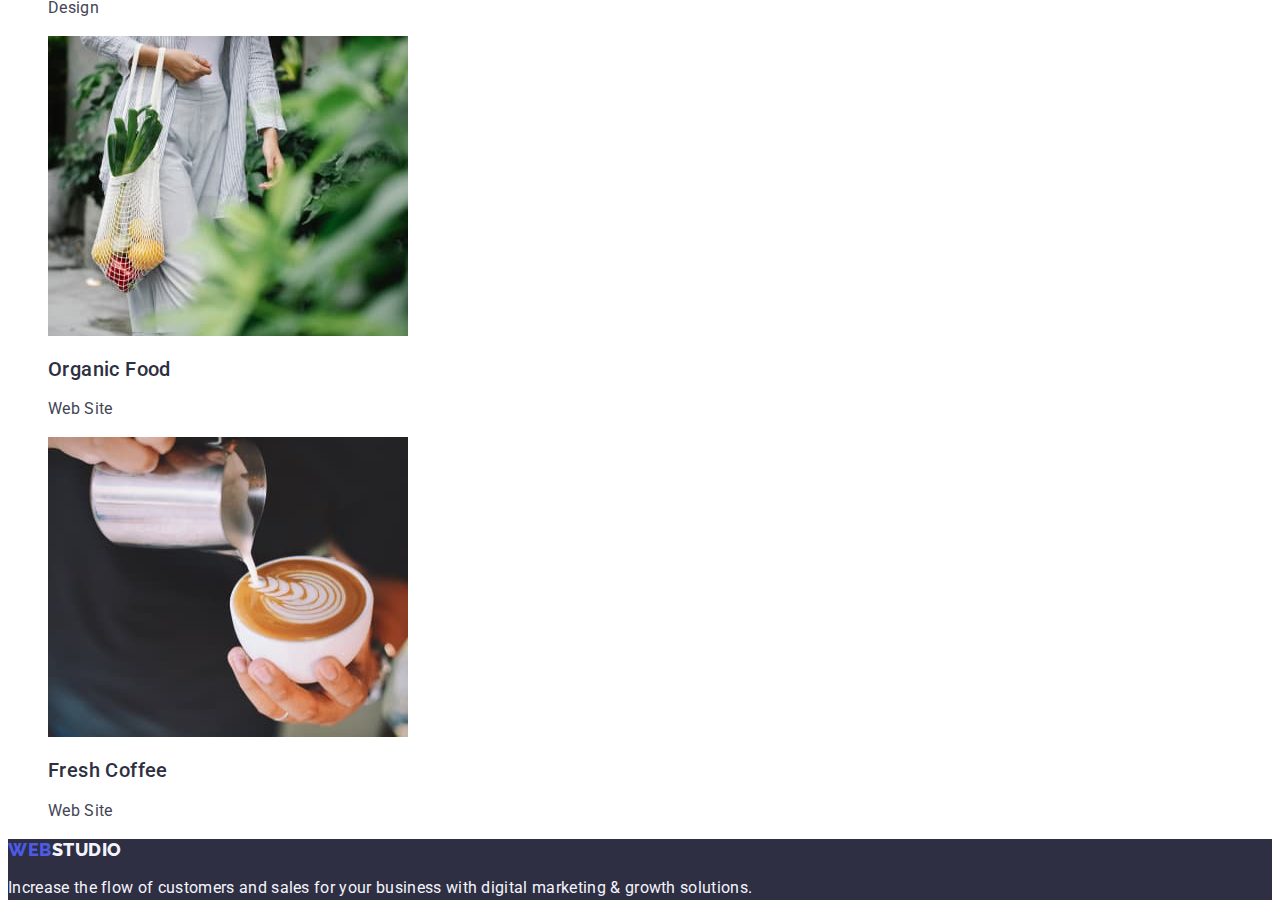
==== commit 17cd06d5: "повністю переробив роботу" ====
--- a/portfolio.html
+++ b/portfolio.html
@@ -50,64 +50,63 @@
 			</ul>
 			<ul class="list">
 				<li>
-					<a href="" class="link"><img src="./images/p-images/p-1.jpg" alt="app" width="360" height="300" />
+					<a href="" class="link"><img src="./images/img.jpg" alt="app" width="360" height="300" />
 						<h2 class="images-text">Banking App Interface Concept</h2>
 						<p class="images-dev">App</p>
 					</a>
 				</li>
 				<li>
 					<a href="" class="link">
-						<img src="./images/p-images/p-2.jpg" alt="iphone" width="360" height="300" />
+						<img src="./images/img1.jpg" alt="iphone" width="360" height="300" />
 						<h2 class="images-text">Cashless Payment</h2>
 						<p class="images-dev">Marketing</p>
 					</a>
 				</li>
 				<li>
 					<a href="" class="link">
-						<img src="./images/p-images/p-3.jpg" alt="laptop" width="360" height="300" />
+						<img src="./images/2img.jpg" alt="laptop" width="360" height="300" />
 						<h2 class="images-text">Meditation App</h2>
 						<p class="images-dev">App</p>
 					</a>
 				</li>
 				<li>
 					<a href="" class="link">
-						<img src="./images/p-images/p-4.jpg" alt="car" width="360" height="300" />
+						<img src="./images/3img.jpg" alt="car" width="360" height="300" />
 						<h2 class="images-text">Taxi Service</h2>
 						<p class="images-dev">Marketing</p>
 					</a>
 				</li>
 				<li>
 					<a href="" class="link">
-						<img src="./images/p-images/p-5.jpg" alt="iphone" width="360" height="300" />
+						<img src="./images/4img.jpg" alt="iphone" width="360" height="300" />
 						<h2 class="images-text">Screen Illustrations</h2>
 						<p class="images-dev">Design</p>
 					</a>
 				</li>
 				<li>
 					<a href="" class="link">
-						<img src="./images/p-images/p-6.jpg" alt="the girl is holding the phone" width="360"
-							height="300" />
+						<img src="./images/5img.jpg" alt="the girl is holding the phone" width="360" height="300" />
 						<h2 class="images-text">Online Courses</h2>
 						<p class="images-dev">Marketing</p>
 					</a>
 				</li>
 				<li>
 					<a href="" class="link">
-						<img src="./images/p-images/p-7.jpg" alt="app" width="360" height="300" />
+						<img src="./images/6img.jpg" alt="app" width="360" height="300" />
 						<h2 class="images-text">Instagram Stories Concept</h2>
 						<p class="images-dev">Design</p>
 					</a>
 				</li>
 				<li>
 					<a href="" class="link">
-						<img src="./images/p-images/p-8.jpg" alt="Food" width="360" height="300" />
+						<img src="./images/7img.jpg" alt="Food" width="360" height="300" />
 						<h2 class="images-text">Organic Food</h2>
 						<p class="images-dev">Web Site</p>
 					</a>
 				</li>
 				<li>
 					<a href="" class="link">
-						<img src="./images/p-images/p-9.jpg" alt="Coffe" width="360" height="300" />
+						<img src="./images/8img.jpg" alt="Coffe" width="360" height="300" />
 						<h2 class="images-text">Fresh Coffee</h2>
 						<p class="images-dev">Web Site</p>
 					</a>
--- a/css/styles.css
+++ b/css/styles.css
@@ -1,202 +1,155 @@
-/* text-color  #434455; Slate */
-/* title-color #2E2F42; Navy Blue*/
-/* accent-color #4D5AE5 */
-/* white-color #FFFFFF */
-/* footer-text-color #F4F4FD */
 :root {
-  --primary-text-color: #434455;
-  --title-text-color: #2e2f42;
-  --accent-color: #4d5ae5;
-  --interaction-color: #404bbf;
-  --white-color: #ffffff;
-  --secondary-white-color: #f4f4fd;
+  --back-cl: #ffffff;
+  --text-cl: #4d5ae5;
+  --logo-span: #2e2f42;
+  --hover-cl: #404bbf;
+  --contact-cl: #434455;
+  --back-btn-cl: #f4f4fd;
 }
-ul {
-  list-style: none;
+
+.btn-all {
+  font-family: "Roboto", sans-serif;
+  font-weight: 500;
+  font-size: 16px;
+  line-height: 1.5;
+  letter-spacing: 0.04em;
+  color: var(--text-cl);
+  background-color: var(--back-btn-cl);
+  cursor: pointer;
+}
+.images-text {
+  font-weight: 500;
+  font-size: 20px;
+  line-height: 1.2;
+  letter-spacing: 0.02em;
+  color: var(--logo-span);
+}
+.images-dev {
+  font-size: 16px;
+  line-height: 1.5;
+  letter-spacing: 0.02em;
+  color: var(--contact-cl);
+}
+.btn-all:hover,
+.btn-all:focus {
+  color: var(--back-cl);
+  background-color: var(--hover-cl);
 }
 
 body {
-  background-color: #ffffff;
-  color: var(--primary-text-color);
   font-family: "Roboto", sans-serif;
-  letter-spacing: 0.02em;
-  font-size: 16px;
-  line-height: 1.5;
+  color: var(--contact-cl);
+  background-color: var(--back-cl);
 }
-
-/* logo */
-.logo-header {
-  color: var(--title-text-color);
-
-  font-family: "Raleway";
+.logo {
+  font-family: "Raleway", sans-serif;
   font-weight: 800;
   font-size: 18px;
   line-height: 1.17;
   letter-spacing: 0.03em;
   text-transform: uppercase;
+  color: var(--text-cl);
+}
+.link {
   text-decoration: none;
 }
-
-.logo-header,
-.logo-footer {
-  font-family: "Raleway";
-  font-weight: 800;
-  font-size: 18px;
-  line-height: 1.17;
-  letter-spacing: 0.03em;
-  text-transform: uppercase;
-  text-decoration: none;
+.studio {
+  color: var(--logo-span);
 }
-
-.logo-header > span,
-.logo-footer > span {
-  color: var(--accent-color);
+.list {
+  list-style: none;
 }
-
-/* site-nav */
-.site-nav .link {
-  color: var(--title-text-color);
-
+.menu-link {
   font-weight: 500;
-  text-decoration: none;
+  font-size: 16px;
+  line-height: 1.5;
+  letter-spacing: 0.02em;
+  color: var(--logo-span);
 }
-
-.site-nav .link:hover,
-.site-nav .link:focus {
-  color: var(--interaction-color);
+.menu-link:hover,
+.menu-link:focus {
+  color: var(--hover-cl);
 }
-
-.site-nav .link.current {
-  color: var(--interaction-color);
+.contact {
+  font-style: normal;
 }
-
-/* address-nav */
-
-.address-nav .link {
-  color: inherit;
-
-  font-style: normal;
-  text-decoration: none;
+.contact-link {
+  font-size: 16px;
+  line-height: 1.5;
+  letter-spacing: 0.02em;
+  color: var(--contact-cl);
 }
-
-.address-nav .link:hover,
-.address-nav .link:focus {
-  color: var(--interaction-color);
+.contact-link:hover,
+.contact-link:focus {
+  color: var(--hover-cl);
 }
-
-/* hero */
-.hero {
-  background-color: var(--title-text-color);
+.first-s {
+  background-color: var(--logo-span);
 }
-.hero-title {
-  color: var(--white-color);
-
-  font-weight: 700;
+.sectionh {
   font-size: 56px;
-  line-height: 1.07px;
+  line-height: 1.07;
   text-align: center;
+  letter-spacing: 0.02em;
+  color: var(--back-cl);
 }
-
-.hero-button {
-  color: var(--white-color);
-  background-color: var(--accent-color);
-
-  font-family: inherit, sans-serif;
+.btn-order {
+  background-color: #4d5ae5;
+  font-family: "Roboto", sans-serif;
   font-weight: 500;
-  font-size: inherit;
-  line-height: inherit;
+  font-size: 16px;
+  line-height: 1.5;
   letter-spacing: 0.04em;
+  color: var(--back-cl);
+  cursor: pointer;
 }
-.hero-button:hover,
-.hero-button:focus {
-  background-color: var(--interaction-color);
+.btn-order:hover,
+.btn-order:focus {
+  color: var(--back-cl);
+  background-color: var(--hover-cl);
 }
-
-/* sections */
-.section h3 {
-  color: var(--title-text-color);
-
+.sectionhh {
+  visibility: hidden;
+}
+.sectionhhh {
   font-weight: 500;
   font-size: 20px;
   line-height: 1.2;
+  letter-spacing: 0.02em;
+  color: var(--logo-span);
 }
-
-.section-title {
-  color: var(--title-text-color);
-
-  font-weight: 700;
+.info-p {
+  font-size: 16px;
+  line-height: 1.5;
+  letter-spacing: 0.02em;
+  color: var(--contact-cl);
+}
+.secthh {
   font-size: 36px;
   line-height: 1.11;
   text-align: center;
+  letter-spacing: 0.02em;
   text-transform: capitalize;
+  color: var(--logo-span);
 }
-
-/* our team */
-.team {
-  background-color: var(--secondary-white-color);
+.sectionteam {
+  background-color: var(--back-btn-cl);
 }
-.team h3 {
-  font-weight: 500;
-  font-size: 20px;
-  line-height: 1.2;
+.team-back {
+  background-color: #ffffff;
 }
-
-/* footer */
-.footer {
-  background-color: var(--title-text-color);
+.end {
+  background-color: var(--logo-span);
 }
-.logo-footer {
-  color: var(--secondary-white-color);
+.st-footer {
+  color: var(--back-btn-cl);
 }
-.logo-footer > span {
-  color: var(--accent-color);
+.footend {
+  font-family: "Roboto", sans-serif;
+  font-style: normal;
+  font-weight: 400;
+  font-size: 16px;
+  line-height: 24px;
+  letter-spacing: 0.02em;
+  color: var(--back-btn-cl);
 }
-.footer-text {
-  color: var(--secondary-white-color);
-}
-
-/* PORTFOLIO */
-
-/* button */
-.button {
-  color: var(--accent-color);
-  background-color: var(--secondary-white-color);
-
-  font-weight: 500;
-  letter-spacing: 0.04em;
-  font-family: inherit;
-  font-size: inherit;
-  line-height: inherit;
-
-  cursor: pointer;
-}
-
-.button:hover,
-.button:focus {
-  color: var(--white-color);
-  background-color: var(--interaction-color);
-}
-
-/* works */
-.works h2 {
-  color: var(--title-text-color);
-
-  font-weight: 500;
-  font-size: 20px;
-  line-height: 1.2px;
-  text-decoration: none;
-}
-
-.works h2:hover,
-.works h2:focus {
-  color: var(--interaction-color);
-}
-
-.works p {
-  color: var(--primary-text-color);
-}
-
-.works p:hover,
-.works p:focus {
-  color: var(--interaction-color);
-}
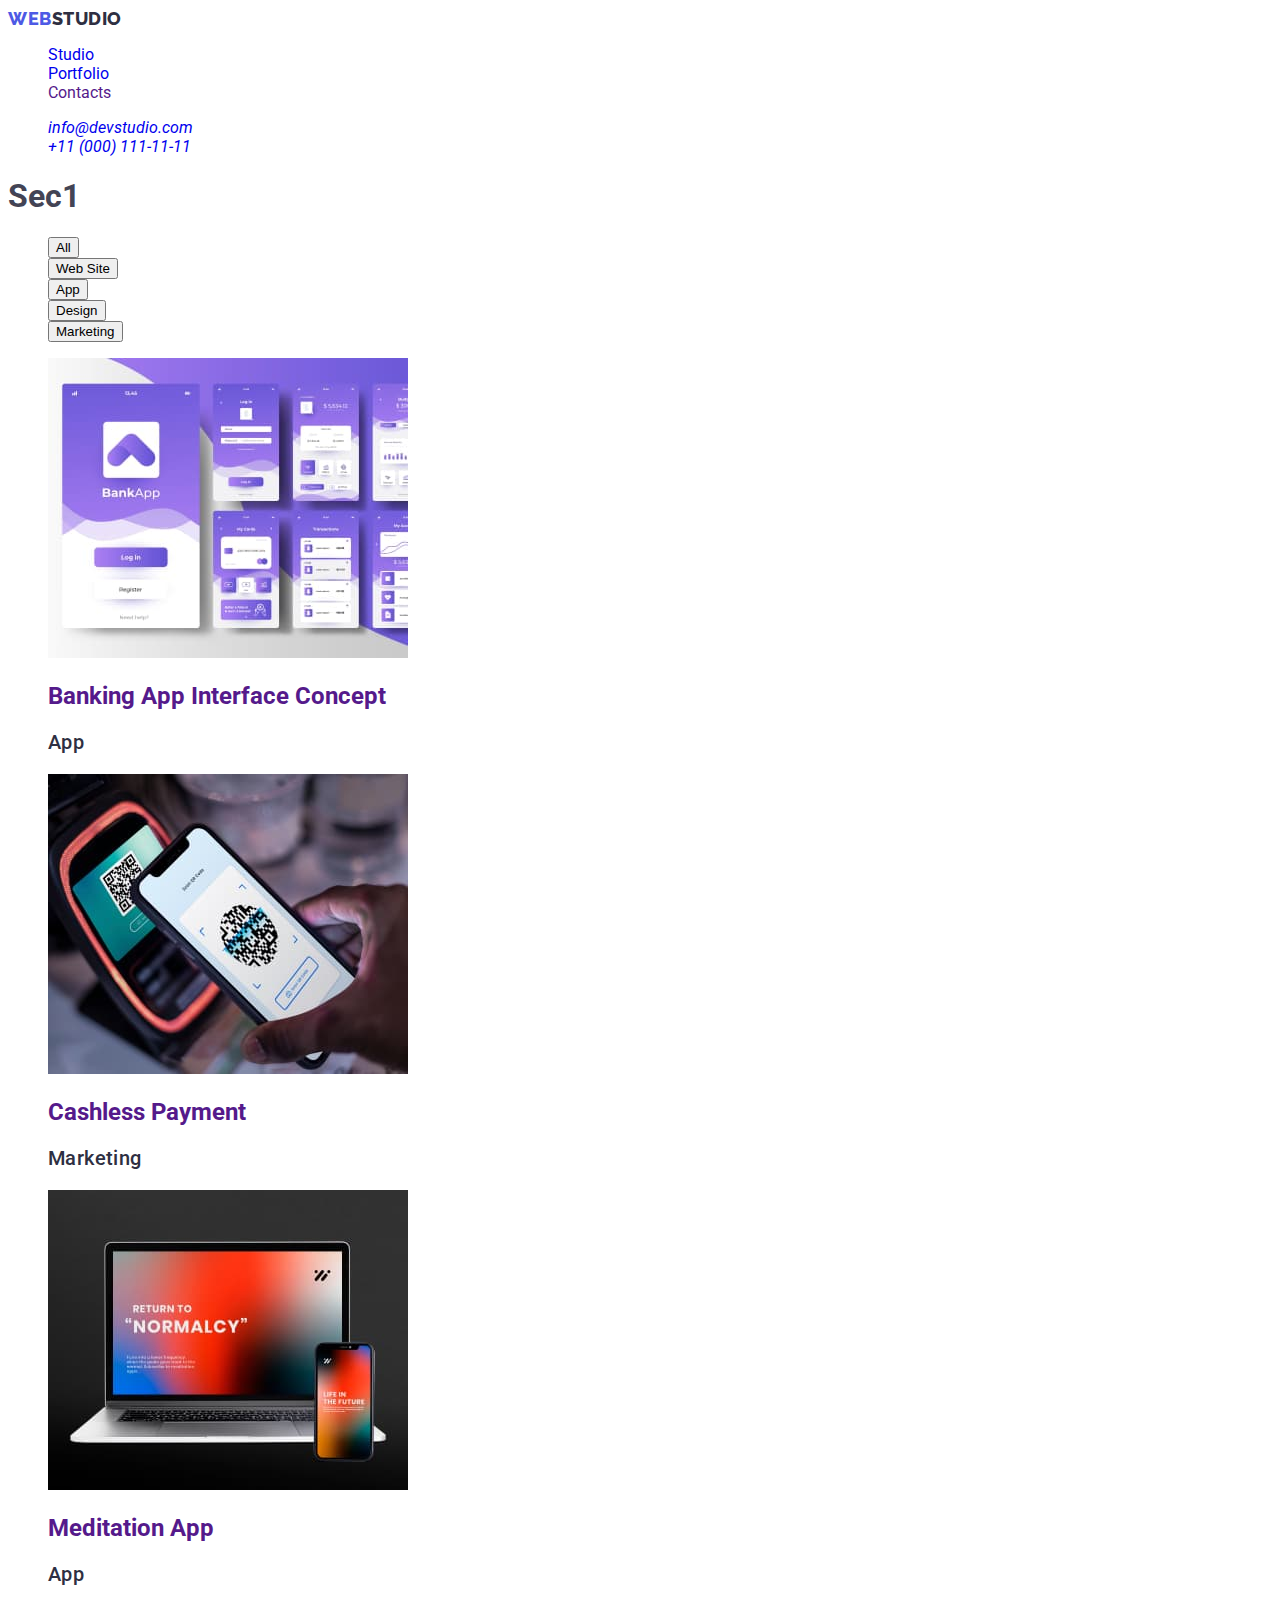
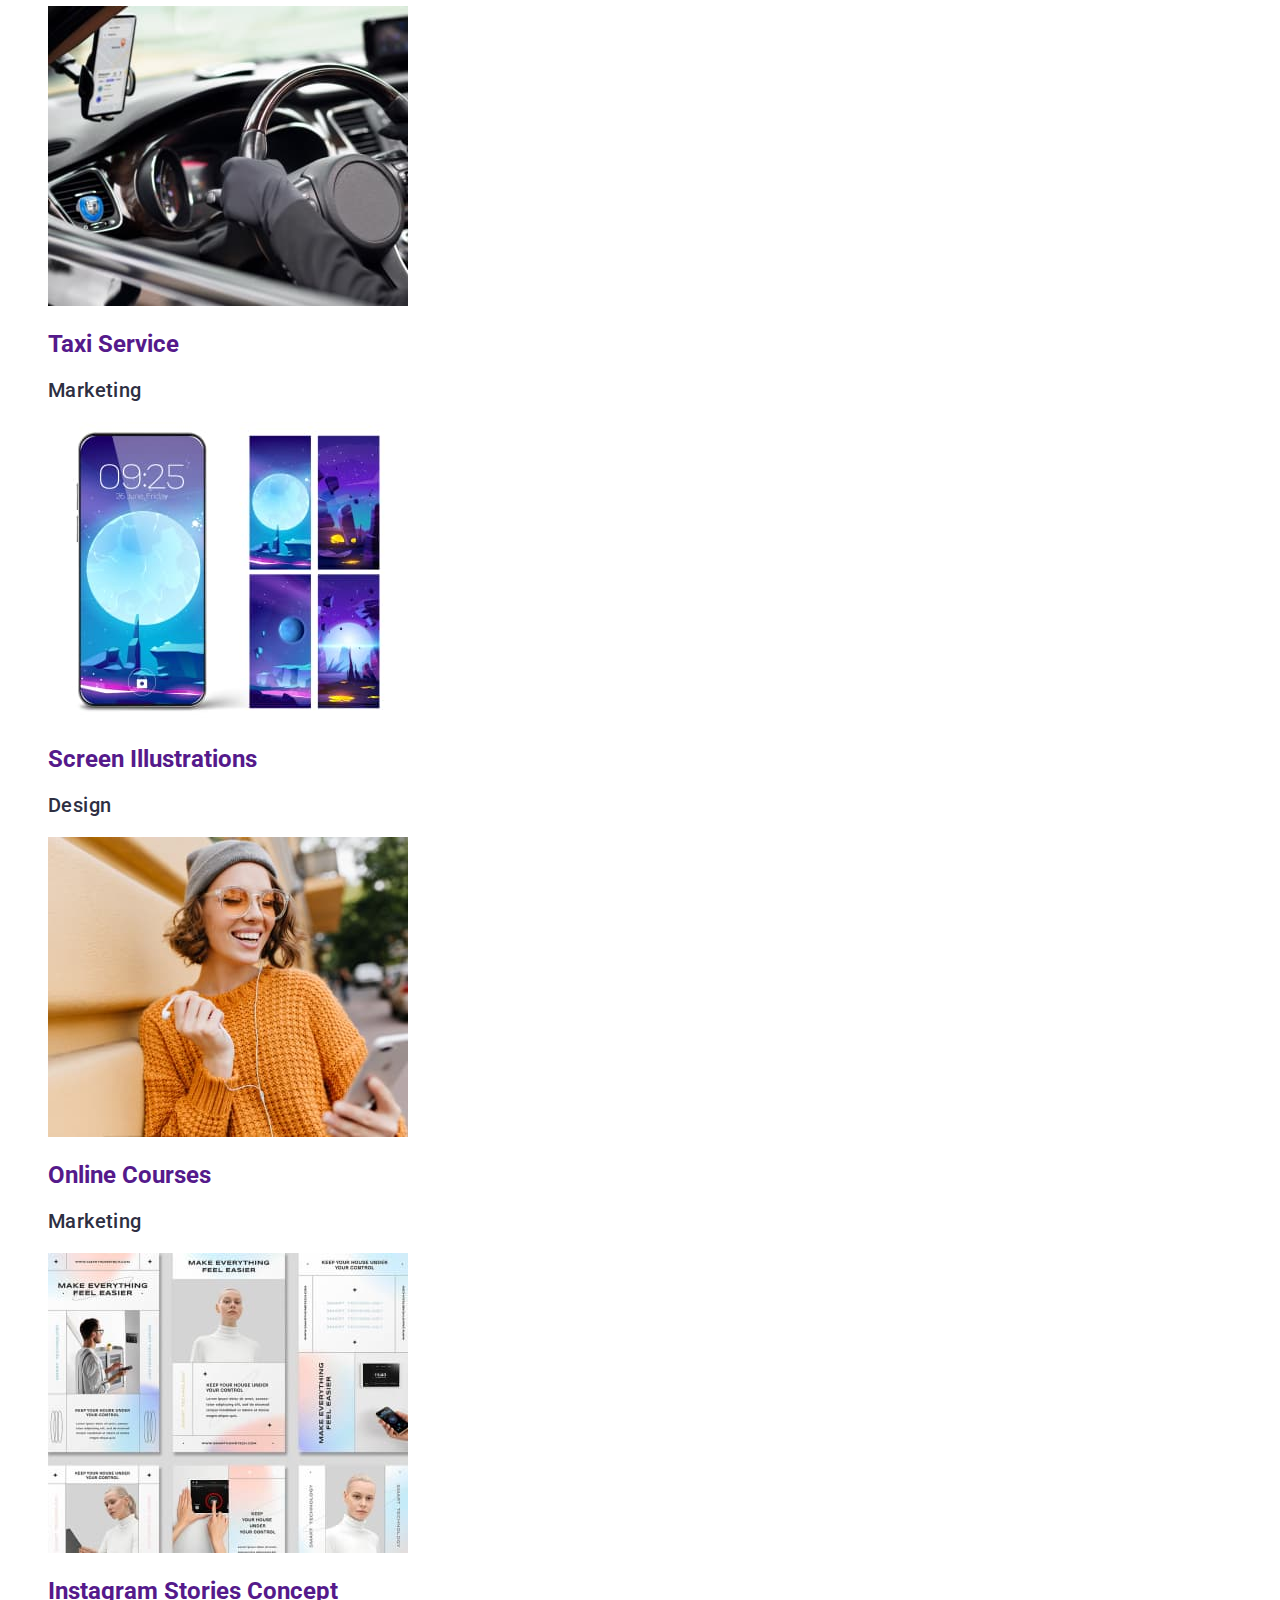
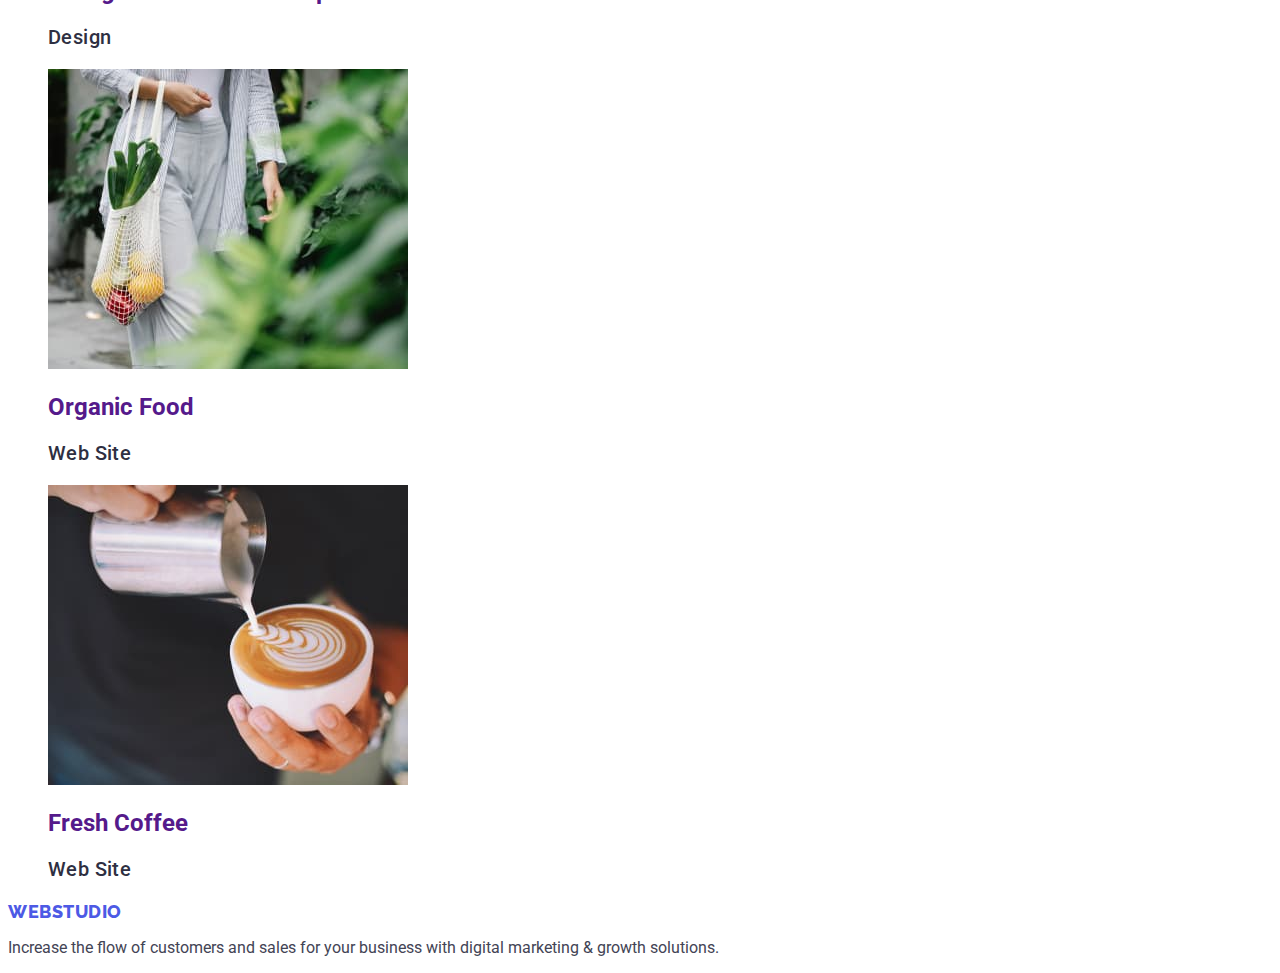
==== commit 98e1ba23: "змінив назви стилів" ====
--- a/portfolio.html
+++ b/portfolio.html
@@ -20,103 +20,107 @@
 			<a class="logo link" href="./index.html">Web<span class="studio">Studio</span></a>
 
 			<ul class="list">
-				<li><a class="menu-link link" href="./index.html">Studio</a></li>
+				<li><a class="nav-link link" href="./index.html">Studio</a></li>
 				<li>
-					<a class="menu-link link" href="./portfolio.html">Portfolio</a>
+					<a class="nav-link link" href="./portfolio.html">Portfolio</a>
 				</li>
-				<li><a class="menu-link link" href="">Contacts</a></li>
+				<li><a class="nav-link link" href="">Contacts</a></li>
 			</ul>
 		</nav>
-		<address class="contact list">
+		<address class="address list">
 			<ul class="list">
 				<li>
-					<a class="contact-link link" href="mailto:info@devstudio.com">info@devstudio.com</a>
+					<a class="address-link link" href="mailto:info@devstudio.com">info@devstudio.com</a>
 				</li>
 				<li>
-					<a class="contact-link link" href="tel:+110001111111">+11 (000) 111-11-11</a>
+					<a class="address-link link" href="tel:+110001111111">+11 (000) 111-11-11</a>
 				</li>
 			</ul>
 		</address>
 	</header>
+
 	<main>
 		<section>
-			<h1 class="sectionhh">Sec1</h1>
+			<h1 class="filter-title">Sec1</h1>
 			<ul class="list">
-				<li><button type="button" class="btn-all">All</button></li>
-				<li><button type="button" class="btn-all">Web Site</button></li>
-				<li><button type="button" class="btn-all">App</button></li>
-				<li><button type="button" class="btn-all">Design</button></li>
-				<li><button type="button" class="btn-all">Marketing</button></li>
+				<li><button type="button" class="button-filter">All</button></li>
+				<li><button type="button" class="button-filter">Web Site</button></li>
+				<li><button type="button" class="button-filter">App</button></li>
+				<li><button type="button" class="button-filter">Design</button></li>
+				<li><button type="button" class="button-filter">Marketing</button></li>
 			</ul>
+		</section>
+
+		<section>
 			<ul class="list">
 				<li>
 					<a href="" class="link"><img src="./images/img.jpg" alt="app" width="360" height="300" />
-						<h2 class="images-text">Banking App Interface Concept</h2>
-						<p class="images-dev">App</p>
+						<h2 class="images-title">Banking App Interface Concept</h2>
+						<p class="images-text">App</p>
 					</a>
 				</li>
 				<li>
 					<a href="" class="link">
 						<img src="./images/img1.jpg" alt="iphone" width="360" height="300" />
-						<h2 class="images-text">Cashless Payment</h2>
-						<p class="images-dev">Marketing</p>
+						<h2 class="images-title">Cashless Payment</h2>
+						<p class="images-text">Marketing</p>
 					</a>
 				</li>
 				<li>
 					<a href="" class="link">
 						<img src="./images/2img.jpg" alt="laptop" width="360" height="300" />
-						<h2 class="images-text">Meditation App</h2>
-						<p class="images-dev">App</p>
+						<h2 class="images-title">Meditation App</h2>
+						<p class="images-text">App</p>
 					</a>
 				</li>
 				<li>
 					<a href="" class="link">
 						<img src="./images/3img.jpg" alt="car" width="360" height="300" />
-						<h2 class="images-text">Taxi Service</h2>
-						<p class="images-dev">Marketing</p>
+						<h2 class="images-title">Taxi Service</h2>
+						<p class="images-text">Marketing</p>
 					</a>
 				</li>
 				<li>
 					<a href="" class="link">
 						<img src="./images/4img.jpg" alt="iphone" width="360" height="300" />
-						<h2 class="images-text">Screen Illustrations</h2>
-						<p class="images-dev">Design</p>
+						<h2 class="images-title">Screen Illustrations</h2>
+						<p class="images-text">Design</p>
 					</a>
 				</li>
 				<li>
 					<a href="" class="link">
 						<img src="./images/5img.jpg" alt="the girl is holding the phone" width="360" height="300" />
-						<h2 class="images-text">Online Courses</h2>
-						<p class="images-dev">Marketing</p>
+						<h2 class="images-title">Online Courses</h2>
+						<p class="images-text">Marketing</p>
 					</a>
 				</li>
 				<li>
 					<a href="" class="link">
 						<img src="./images/6img.jpg" alt="app" width="360" height="300" />
-						<h2 class="images-text">Instagram Stories Concept</h2>
-						<p class="images-dev">Design</p>
+						<h2 class="images-title">Instagram Stories Concept</h2>
+						<p class="images-text">Design</p>
 					</a>
 				</li>
 				<li>
 					<a href="" class="link">
 						<img src="./images/7img.jpg" alt="Food" width="360" height="300" />
-						<h2 class="images-text">Organic Food</h2>
-						<p class="images-dev">Web Site</p>
+						<h2 class="images-title">Organic Food</h2>
+						<p class="images-text">Web Site</p>
 					</a>
 				</li>
 				<li>
 					<a href="" class="link">
 						<img src="./images/8img.jpg" alt="Coffe" width="360" height="300" />
-						<h2 class="images-text">Fresh Coffee</h2>
-						<p class="images-dev">Web Site</p>
+						<h2 class="images-title">Fresh Coffee</h2>
+						<p class="images-text">Web Site</p>
 					</a>
 				</li>
 			</ul>
 		</section>
 	</main>
-	<footer class="end">
-		<a class="logo link" href="./index.html">Web<span class="st-footer">Studio</span></a>
-		<p class="footend">
+	<footer class="footer">
+		<a class="logo link" href="./index.html">Web<span class="studio-footer">Studio</span></a>
+		<p class="footer-text">
 			Increase the flow of customers and sales for your business with digital
 			marketing & growth solutions.
 		</p>
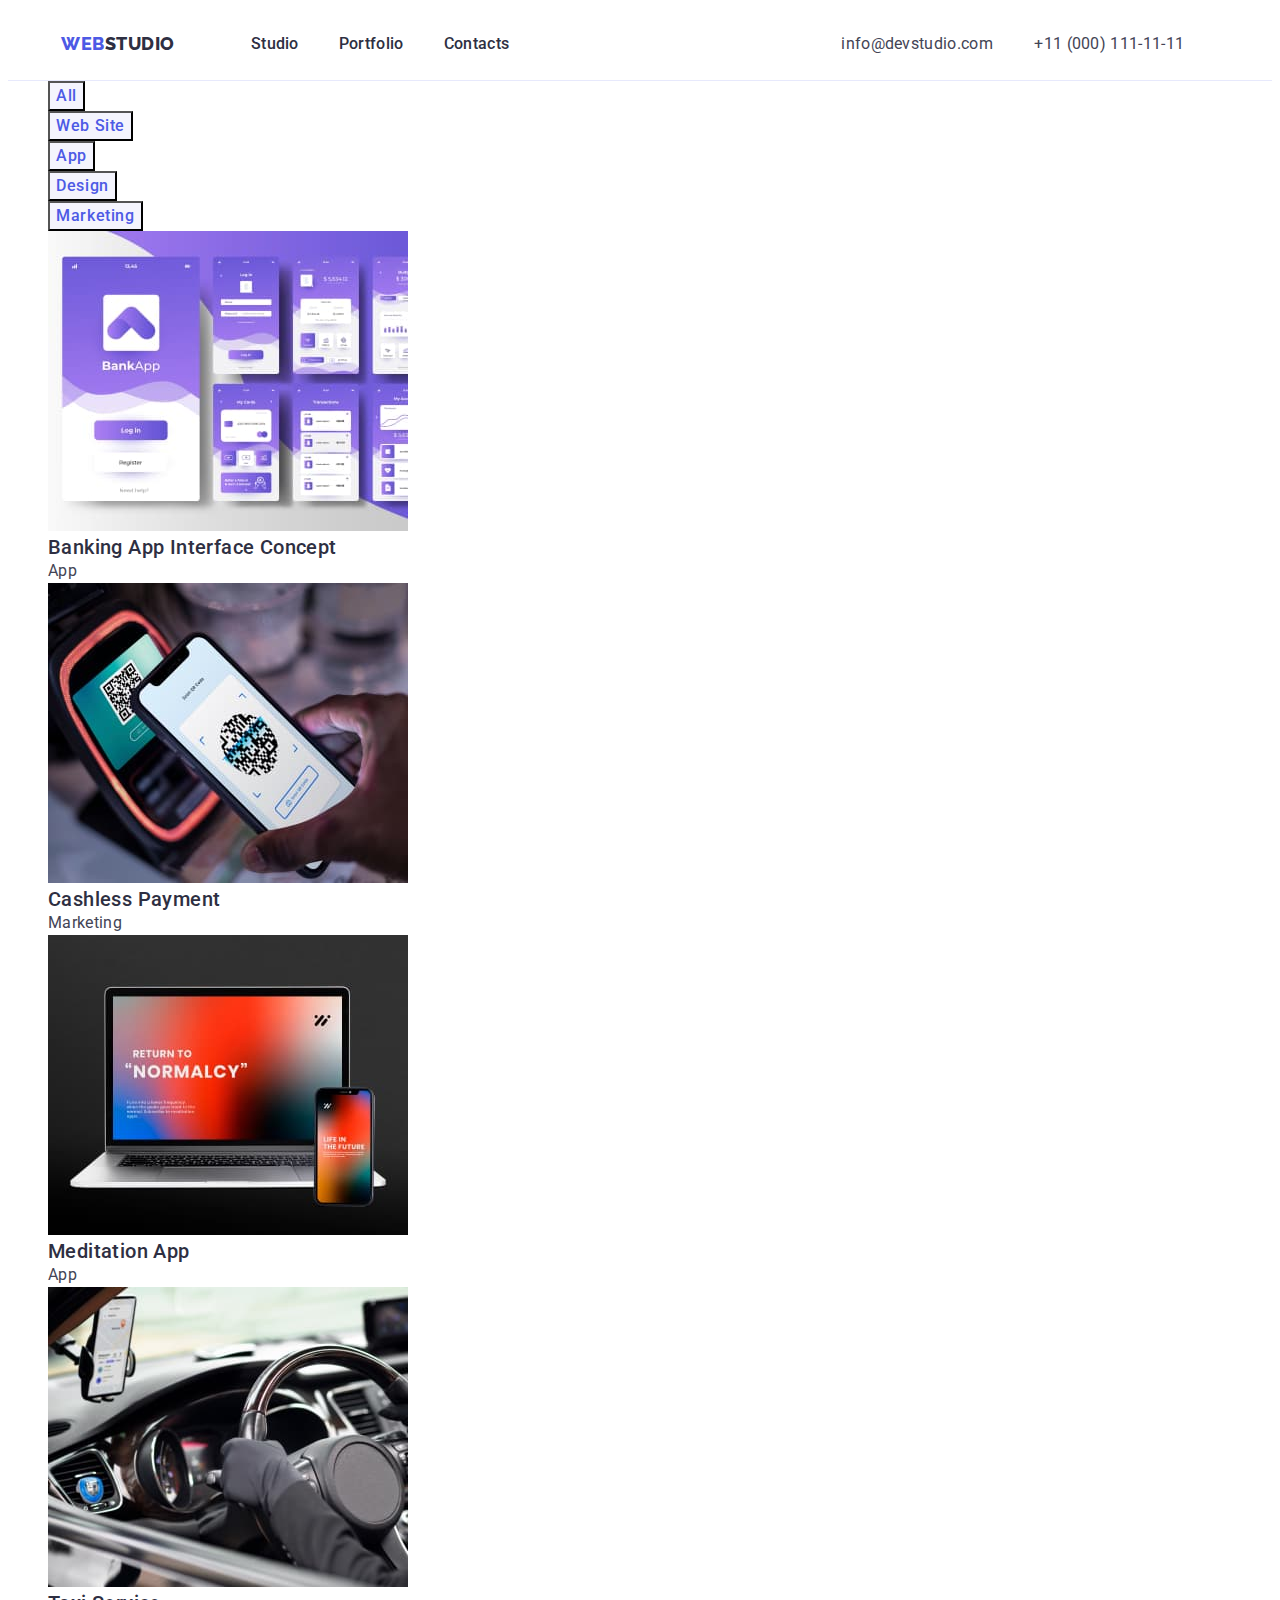
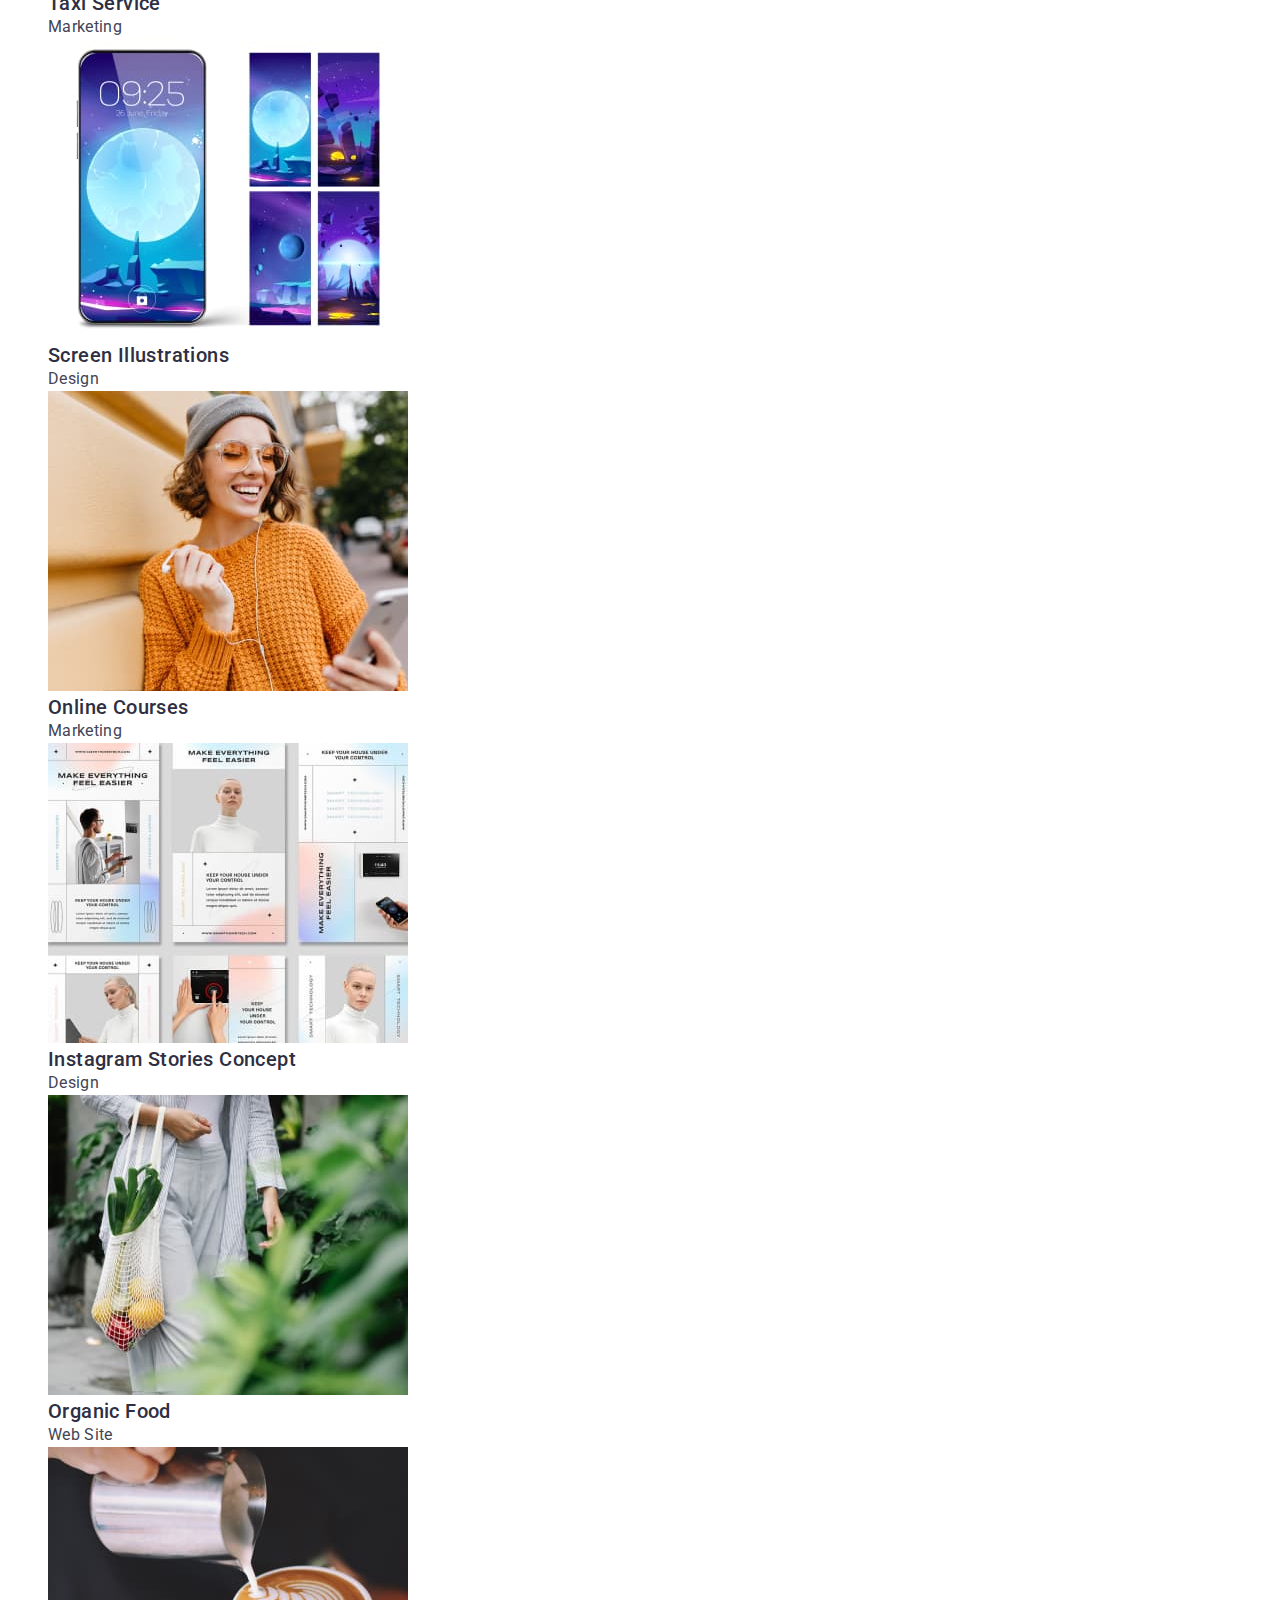
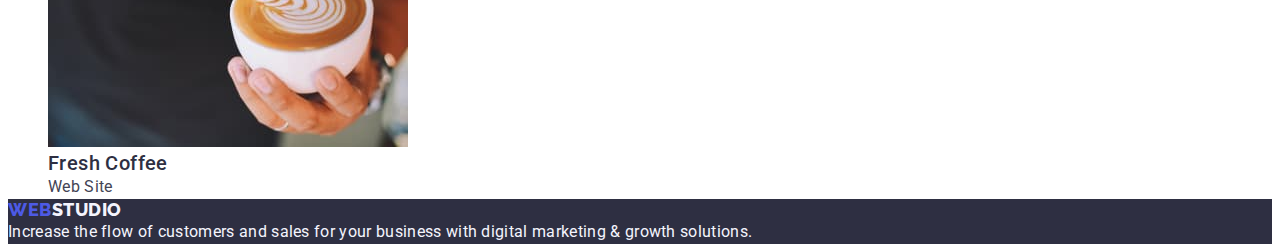
==== commit f8329517: "зробив хедер" ====
--- a/portfolio.html
+++ b/portfolio.html
@@ -15,33 +15,36 @@
 </head>
 
 <body>
-	<header>
-		<nav class="list">
-			<a class="logo link" href="./index.html">Web<span class="studio">Studio</span></a>
-
-			<ul class="list">
-				<li><a class="nav-link link" href="./index.html">Studio</a></li>
-				<li>
-					<a class="nav-link link" href="./portfolio.html">Portfolio</a>
-				</li>
-				<li><a class="nav-link link" href="">Contacts</a></li>
-			</ul>
-		</nav>
-		<address class="address list">
-			<ul class="list">
-				<li>
-					<a class="address-link link" href="mailto:info@devstudio.com">info@devstudio.com</a>
-				</li>
-				<li>
-					<a class="address-link link" href="tel:+110001111111">+11 (000) 111-11-11</a>
-				</li>
-			</ul>
-		</address>
+	<header class="header">
+		<div class="container flex-container">
+			<nav class="nav list">
+				<div class="flex-container"><a class="logo link" href="./index.html">Web<span
+							class="studio">Studio</span></a>
+					<ul class="nav-list list">
+						<li class="item"><a class="nav-link link" href="./index.html">Studio</a></li>
+						<li class="item">
+							<a class="nav-link link" href="./portfolio.html">Portfolio</a>
+						</li>
+						<li class="item"><a class="nav-link link" href="">Contacts</a></li>
+					</ul>
+				</div>
+			</nav>
+			<address class="address list">
+				<ul class="address-list list">
+					<li class="item">
+						<a class="address-link mail link" href="mailto:info@devstudio.com">info@devstudio.com</a>
+					</li>
+					<li class="item">
+						<a class="address-link tel link" href="tel:+110001111111">+11 (000) 111-11-11</a>
+					</li>
+				</ul>
+			</address>
+		</div>
 	</header>
 
 	<main>
 		<section>
-			<h1 class="filter-title">Sec1</h1>
+			<h1 class="filter-title visually-hidden">Sec1</h1>
 			<ul class="list">
 				<li><button type="button" class="button-filter">All</button></li>
 				<li><button type="button" class="button-filter">Web Site</button></li>
--- a/css/styles.css
+++ b/css/styles.css
@@ -1,155 +1,256 @@
 :root {
-  --back-cl: #ffffff;
-  --text-cl: #4d5ae5;
-  --logo-span: #2e2f42;
-  --hover-cl: #404bbf;
-  --contact-cl: #434455;
-  --back-btn-cl: #f4f4fd;
-}
-
-.btn-all {
-  font-family: "Roboto", sans-serif;
-  font-weight: 500;
-  font-size: 16px;
-  line-height: 1.5;
-  letter-spacing: 0.04em;
-  color: var(--text-cl);
-  background-color: var(--back-btn-cl);
-  cursor: pointer;
-}
-.images-text {
-  font-weight: 500;
-  font-size: 20px;
-  line-height: 1.2;
-  letter-spacing: 0.02em;
-  color: var(--logo-span);
-}
-.images-dev {
-  font-size: 16px;
-  line-height: 1.5;
-  letter-spacing: 0.02em;
-  color: var(--contact-cl);
-}
-.btn-all:hover,
-.btn-all:focus {
-  color: var(--back-cl);
-  background-color: var(--hover-cl);
+  --white-color: #ffffff;
+  --accent-color: #4d5ae5;
+  --accent-pressed-color: #404bbf;
+  --primary-title-color: #2e2f42;
+  --primary-text-color: #434455;
+  --secondary-white-color: #f4f4fd;
 }
 
 body {
   font-family: "Roboto", sans-serif;
-  color: var(--contact-cl);
-  background-color: var(--back-cl);
-}
+  color: var(--primary-text-color);
+  background-color: var(--white-color);
+}
+
+/* header */
+.header {
+  border-bottom: 1px solid #e7e9fc;
+}
+
+.container {
+  max-width: 1158px;
+  padding: 0 15px;
+  margin: 0 auto;
+}
+.flex-container {
+  display: flex;
+  align-items: center;
+}
+
+/* logo */
 .logo {
+  padding-top: 24px;
+  padding-bottom: 24px;
+
   font-family: "Raleway", sans-serif;
   font-weight: 800;
   font-size: 18px;
   line-height: 1.17;
   letter-spacing: 0.03em;
   text-transform: uppercase;
-  color: var(--text-cl);
-}
-.link {
-  text-decoration: none;
-}
+  color: var(--accent-color);
+}
+
 .studio {
-  color: var(--logo-span);
-}
-.list {
-  list-style: none;
-}
-.menu-link {
-  font-weight: 500;
-  font-size: 16px;
-  line-height: 1.5;
-  letter-spacing: 0.02em;
-  color: var(--logo-span);
-}
-.menu-link:hover,
-.menu-link:focus {
-  color: var(--hover-cl);
-}
-.contact {
+  color: var(--primary-title-color);
+}
+
+/* navigation */
+.nav-list {
+  display: flex;
+  margin-left: 76px;
+  margin-right: 332px;
+  padding-left: 0;
+}
+
+.nav-list .item:not(:last-child) {
+  margin-right: 40px;
+}
+
+.nav-link {
+  padding-top: 24px;
+  padding-bottom: 24px;
+  display: block;
+
+  font-weight: 500;
+  font-size: 16px;
+  line-height: 1.5;
+  letter-spacing: 0.02em;
+  color: var(--primary-title-color);
+}
+.nav-link:hover,
+.nav-link:focus {
+  color: var(--accent-pressed-color);
+}
+
+/* address */
+.address-list {
+  display: flex;
+  align-items: center;
+  padding-left: 0;
+}
+
+.address-list .mail {
+  width: 153px;
+}
+
+.address-list .tel {
+  width: 151px;
+}
+
+.address-list .item:not(:last-child) {
+  margin-right: 40px;
+}
+.address {
   font-style: normal;
 }
-.contact-link {
-  font-size: 16px;
-  line-height: 1.5;
-  letter-spacing: 0.02em;
-  color: var(--contact-cl);
-}
-.contact-link:hover,
-.contact-link:focus {
-  color: var(--hover-cl);
-}
-.first-s {
-  background-color: var(--logo-span);
-}
-.sectionh {
+.address-link {
+  padding-top: 24px;
+  padding-bottom: 24px;
+  display: block;
+
+  font-size: 16px;
+  line-height: 1.5;
+  letter-spacing: 0.02em;
+  color: var(--primary-text-color);
+}
+.address-link:hover,
+.address-link:focus {
+  color: var(--accent-pressed-color);
+}
+
+/* hero */
+.hero {
+  background-color: var(--primary-title-color);
+}
+.hero-title {
   font-size: 56px;
   line-height: 1.07;
   text-align: center;
   letter-spacing: 0.02em;
-  color: var(--back-cl);
-}
-.btn-order {
-  background-color: #4d5ae5;
+  color: var(--white-color);
+}
+.button-order {
+  background-color: var(--accent-color);
   font-family: "Roboto", sans-serif;
   font-weight: 500;
   font-size: 16px;
   line-height: 1.5;
   letter-spacing: 0.04em;
-  color: var(--back-cl);
+  color: var(--white-color);
   cursor: pointer;
 }
-.btn-order:hover,
-.btn-order:focus {
-  color: var(--back-cl);
-  background-color: var(--hover-cl);
-}
-.sectionhh {
-  visibility: hidden;
-}
-.sectionhhh {
-  font-weight: 500;
-  font-size: 20px;
-  line-height: 1.2;
-  letter-spacing: 0.02em;
-  color: var(--logo-span);
-}
-.info-p {
-  font-size: 16px;
-  line-height: 1.5;
-  letter-spacing: 0.02em;
-  color: var(--contact-cl);
-}
-.secthh {
+.button-order:hover,
+.button-order:focus {
+  color: var(--white-color);
+  background-color: var(--accent-pressed-color);
+}
+
+/* features, services, team*/
+.visually-hidden {
+  position: absolute;
+  width: 1px;
+  height: 1px;
+  margin: -1px;
+  border: 0;
+  padding: 0;
+  white-space: nowrap;
+  clip-path: inset(100%);
+  clip: rect(0 0 0 0);
+  overflow: hidden;
+}
+
+.services-title,
+.team-title {
   font-size: 36px;
   line-height: 1.11;
   text-align: center;
   letter-spacing: 0.02em;
   text-transform: capitalize;
-  color: var(--logo-span);
-}
-.sectionteam {
-  background-color: var(--back-btn-cl);
-}
-.team-back {
-  background-color: #ffffff;
-}
-.end {
-  background-color: var(--logo-span);
-}
-.st-footer {
-  color: var(--back-btn-cl);
-}
-.footend {
+  color: var(--primary-title-color);
+}
+
+.features-subtitle,
+.team-subtitle {
+  font-weight: 500;
+  font-size: 20px;
+  line-height: 1.2;
+  letter-spacing: 0.02em;
+  color: var(--primary-title-color);
+}
+
+.features-text,
+.team-text {
+  font-size: 16px;
+  line-height: 1.5;
+  letter-spacing: 0.02em;
+}
+
+.team {
+  background-color: var(--secondary-white-color);
+}
+
+/* footer */
+.footer {
+  background-color: var(--primary-title-color);
+}
+.studio-footer {
+  color: var(--secondary-white-color);
+}
+.footer-text {
   font-family: "Roboto", sans-serif;
   font-style: normal;
   font-weight: 400;
   font-size: 16px;
   line-height: 24px;
   letter-spacing: 0.02em;
-  color: var(--back-btn-cl);
-}
+  color: var(--secondary-white-color);
+}
+
+/* portfolio */
+
+/* buttons */
+.button-filter {
+  font-family: "Roboto", sans-serif;
+  font-weight: 500;
+  font-size: 16px;
+  line-height: 1.5;
+  letter-spacing: 0.04em;
+  color: var(--accent-color);
+  background-color: var(--secondary-white-color);
+  cursor: pointer;
+}
+
+.button-filter:hover,
+.button-filter:focus {
+  color: var(--white-color);
+  background-color: var(--accent-pressed-color);
+}
+
+/* works */
+.images-title {
+  font-weight: 500;
+  font-size: 20px;
+  line-height: 1.2;
+  letter-spacing: 0.02em;
+  color: var(--primary-title-color);
+}
+.images-text {
+  font-size: 16px;
+  line-height: 1.5;
+  letter-spacing: 0.02em;
+  color: var(--primary-text-color);
+}
+
+/* скидання */
+
+.link {
+  text-decoration: none;
+}
+
+.list {
+  list-style: none;
+}
+
+h1,
+h2,
+h3,
+h4,
+h5,
+h6,
+p,
+ul {
+  margin-top: 0;
+  margin-bottom: 0;
+}
